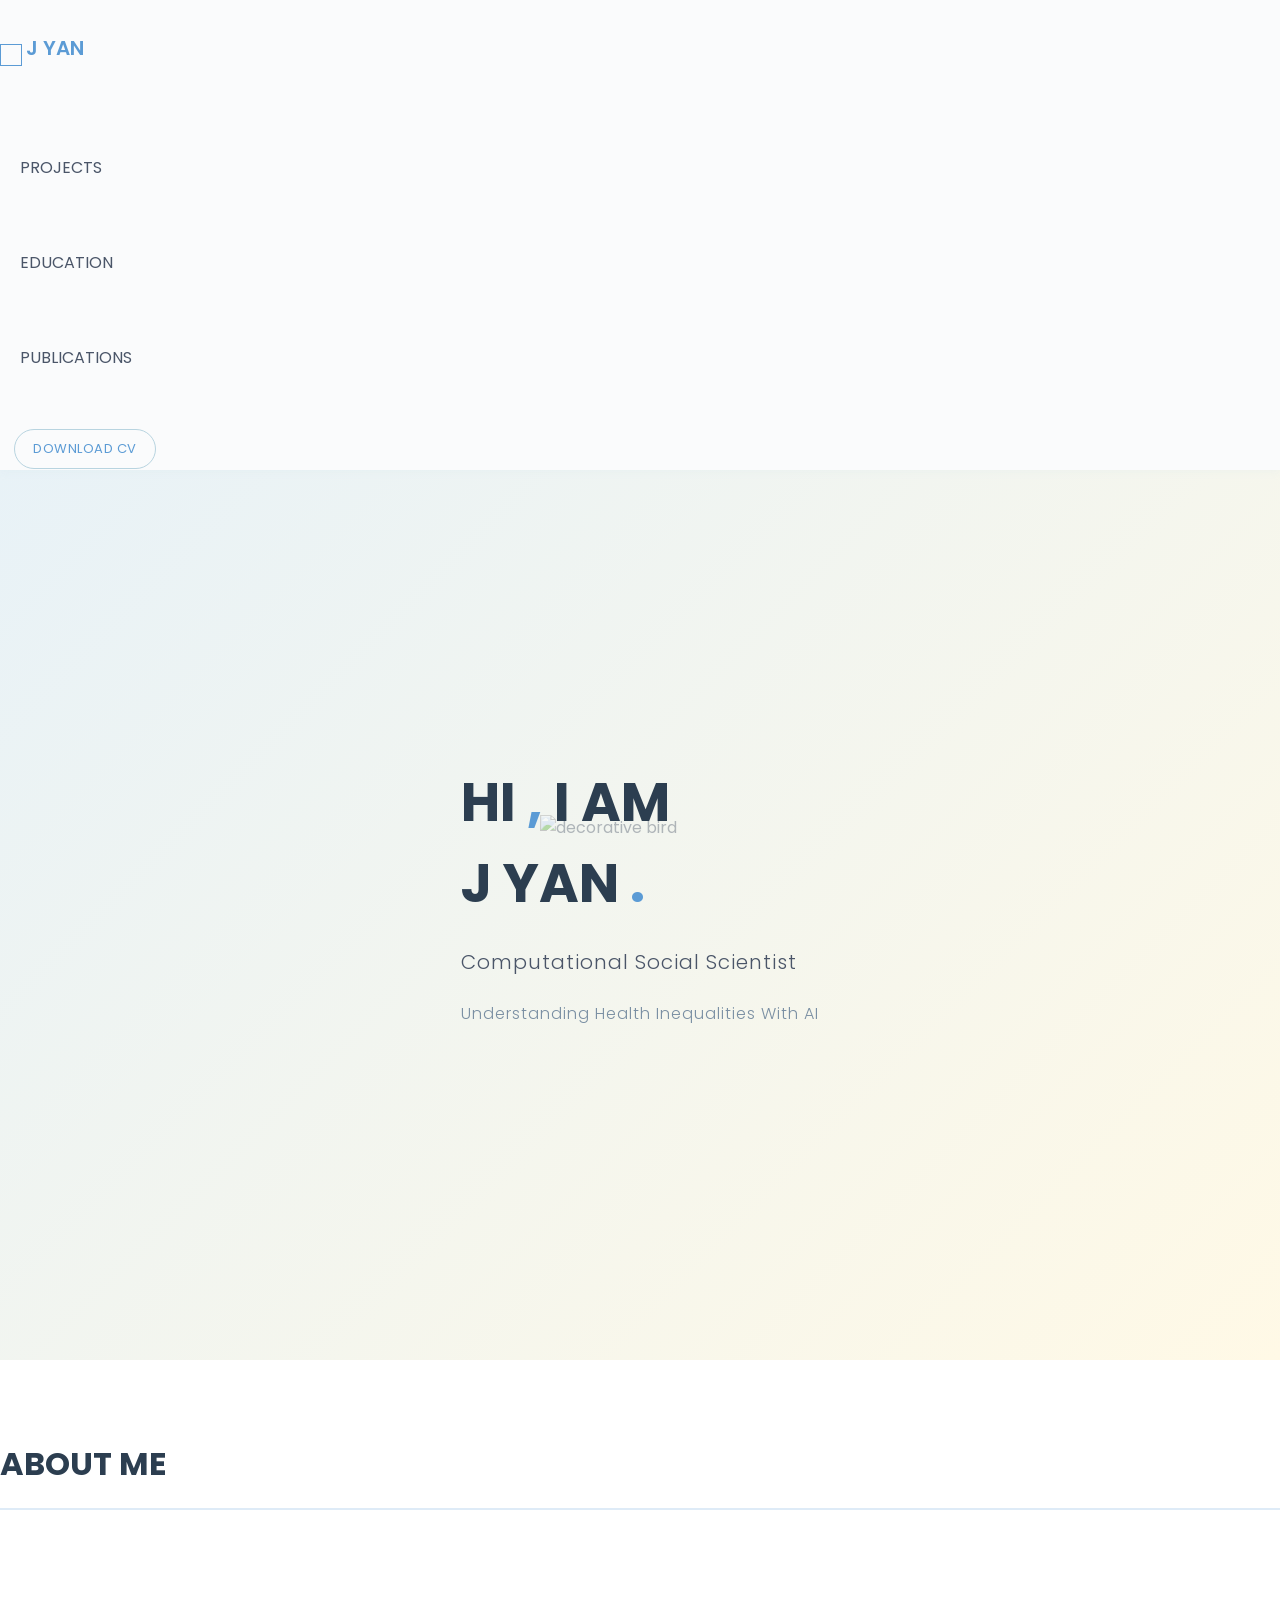
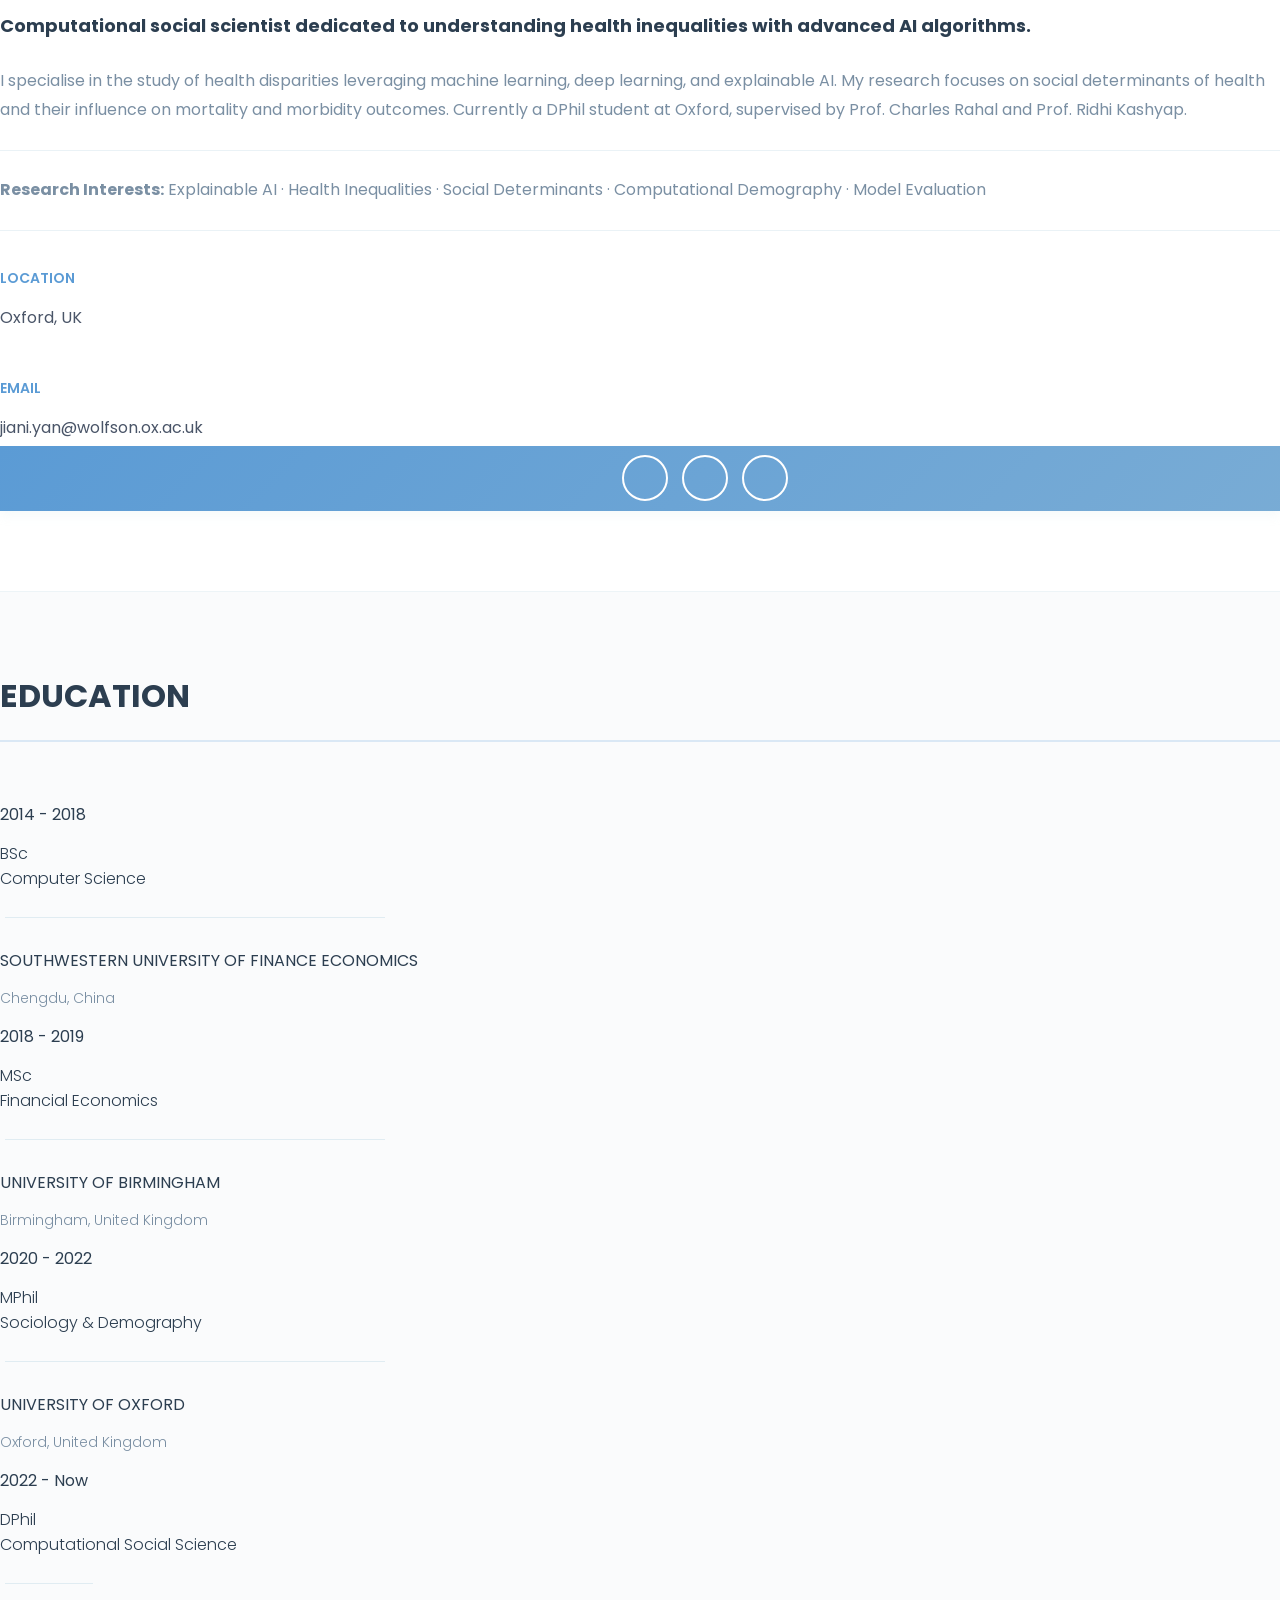
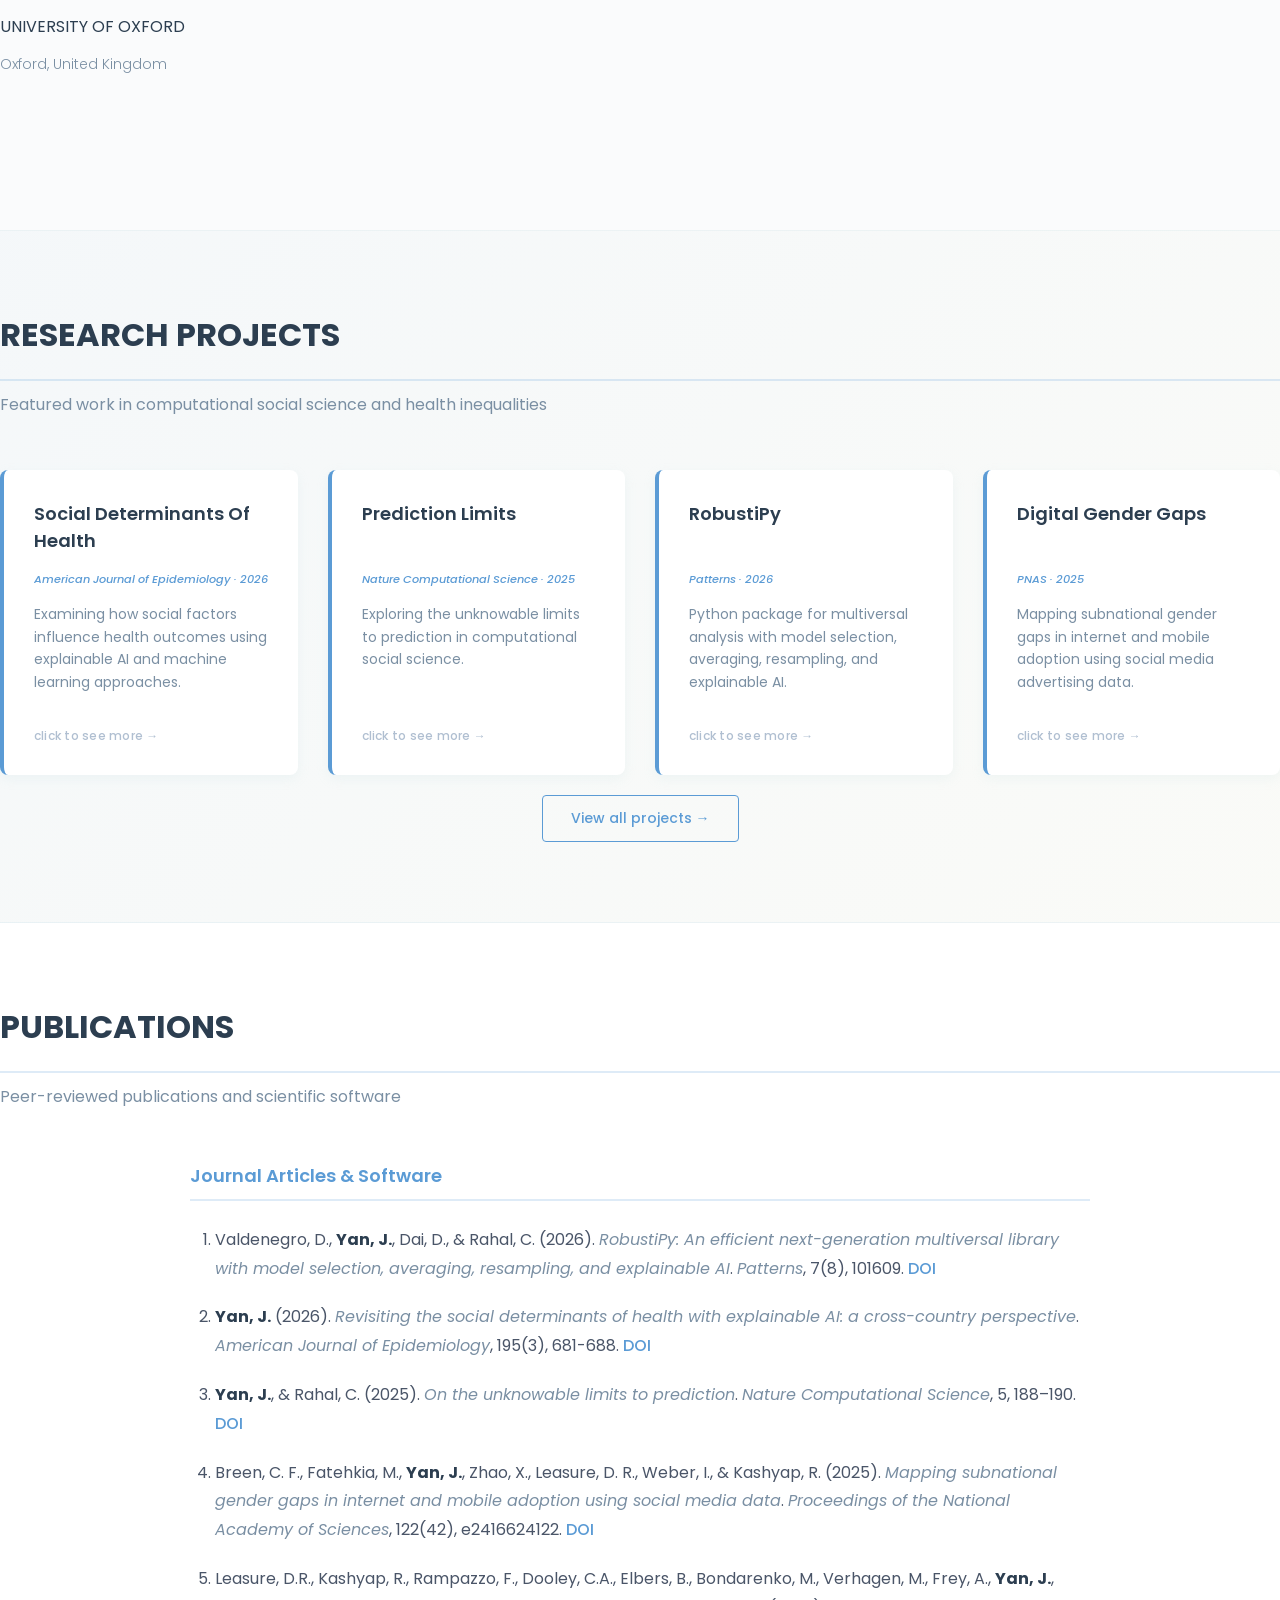
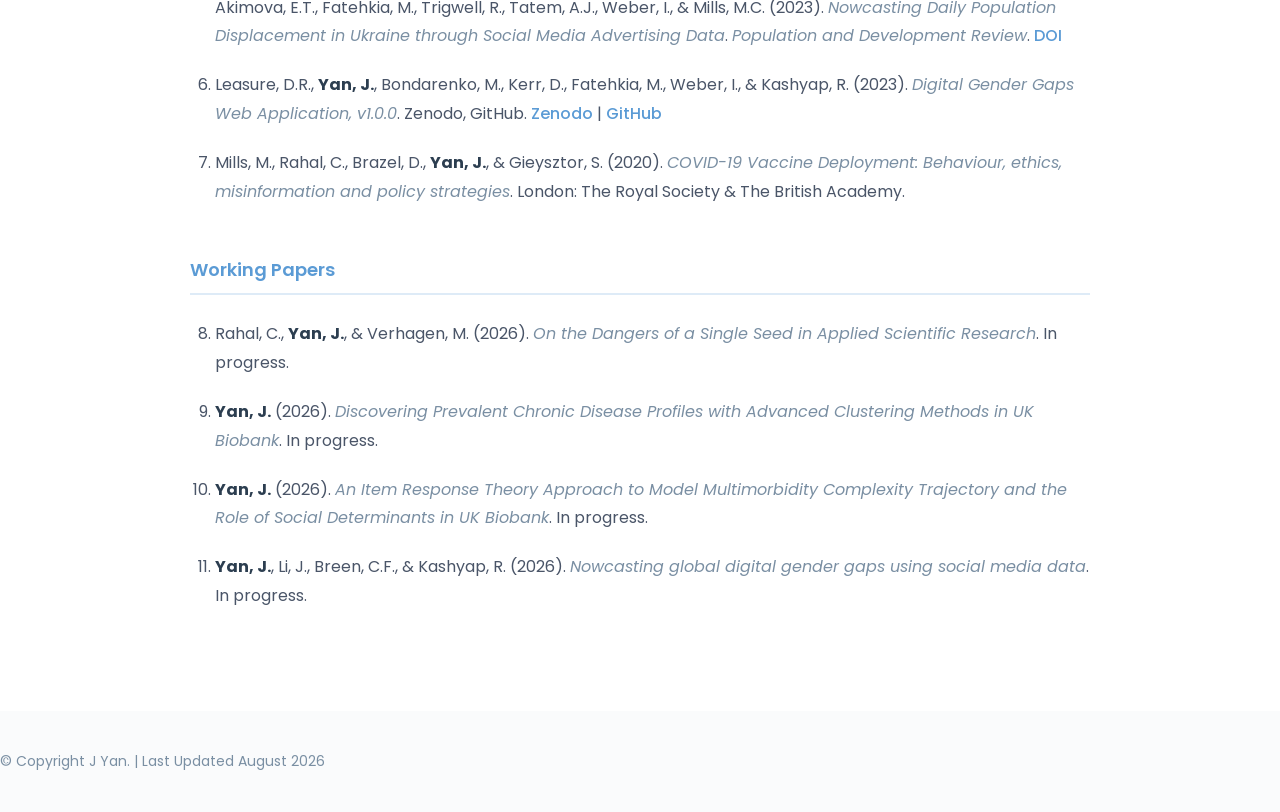
==== index.html @ c1ba7b72 "Fix Cite placement on flipped fans, correct the AJE year, retime the bird Cite stem --------- Cite w" ====
<!doctype html>
<html class="no-js" lang="en">

    <head>
        <!-- meta data -->
        <meta charset="utf-8">
        <meta http-equiv="X-UA-Compatible" content="IE=edge">
        <meta name="viewport" content="width=device-width, initial-scale=1">
        <!-- The above 3 meta tags *must* come first in the head; any other head content must come *after* these tags -->

        <!--font-family-->
		<link href="https://fonts.googleapis.com/css?family=Poppins:100,200,300,400,500,600,700,800,900&amp;subset=devanagari,latin-ext" rel="stylesheet">
        
        <!-- title of site -->
        <title>J Yan</title>

        <!-- For favicon png -->
		<link rel="shortcut icon" type="image/icon" href="assets/logo/logo.png"/>
       
        <!--font-awesome.min.css-->
        <link rel="stylesheet" href="assets/css/font-awesome.min.css">

		<!--flat icon css-->
		<link rel="stylesheet" href="assets/css/flaticon.css">

		<!--animate.css-->
        <link rel="stylesheet" href="assets/css/animate.css">

        <!--owl.carousel.css-->
        <link rel="stylesheet" href="assets/css/owl.carousel.min.css">
		<link rel="stylesheet" href="assets/css/owl.theme.default.min.css">
		
        <!--bootstrap.min.css-->
        <link rel="stylesheet" href="assets/css/bootstrap.min.css">
		
		<!-- bootsnav -->
		<link rel="stylesheet" href="assets/css/bootsnav.css" >	
        
        <!--style.css-->
        <link rel="stylesheet" href="assets/css/style.css?v=27">
        
        <!--responsive.css-->
        <link rel="stylesheet" href="assets/css/responsive.css">
        
        <!-- HTML5 shim and Respond.js for IE8 support of HTML5 elements and media queries -->
        <!-- WARNING: Respond.js doesn't work if you view the page via file:// -->
		
        <!--[if lt IE 9]>
			<script src="https://oss.maxcdn.com/html5shiv/3.7.3/html5shiv.min.js"></script>
			<script src="https://oss.maxcdn.com/respond/1.4.2/respond.min.js"></script>
        <![endif]-->

    </head>
	
	<body>
		<!--[if lte IE 9]>
            <p class="browserupgrade">You are using an <strong>outdated</strong> browser. Please <a href="https://browsehappy.com/">upgrade your browser</a> to improve your experience and security.</p>
        <![endif]-->
		
		<!-- top-area Start -->
		<header class="top-area">
			<div class="header-area">
				<!-- Start Navigation -->
			    <nav class="navbar navbar-default bootsnav navbar-fixed dark no-background">

			        <div class="container">

			            <!-- Start Header Navigation -->
			            <div class="navbar-header">
			                <button type="button" class="navbar-toggle" data-toggle="collapse" data-target="#navbar-menu">
			                    <i class="fa fa-bars"></i>
			                </button>
			                <a class="navbar-brand" href="index.html">J Yan</a>
			            </div><!--/.navbar-header-->
			            <!-- End Header Navigation -->

			            <!-- Collect the nav links, forms, and other content for toggling -->
			            <div class="collapse navbar-collapse menu-ui-design" id="navbar-menu">
			                <ul class="nav navbar-nav navbar-right" data-in="fadeInDown" data-out="fadeOutUp">
			                <li class=" smooth-menu active"></li>
			                    <li><a href="academic/index.html">projects</a></li>
			                    <li class=" smooth-menu"><a href="#education">education</a></li>
			                    <li class="smooth-menu"><a href="#publications">publications</a></li>
			                    <li class="nav-cv"><a href="assets/download/Jiani_Yan_CV.pdf" download>download cv</a></li>

			                </ul><!--/.nav -->
			            </div><!-- /.navbar-collapse -->
			        </div><!--/.container-->
			    </nav><!--/nav-->
			    <!-- End Navigation -->
			</div><!--/.header-area-->

		    <div class="clearfix"></div>

		</header><!-- /.top-area-->
		<!-- top-area End -->
	
		<!--welcome-hero start -->
		<section id="welcome-hero" class="welcome-hero">
			<div class="decorative-element element-2">
				<div class="bird-flap" aria-hidden="true"></div>
				<img src="assets/images/backgrounds/bird_settled.png"    alt="decorative bird" class="deco-bird bird-settled">
			</div>
			<div class="container">
				<div class="row">
					<div class="col-md-12 text-center">
						<div class="header-text">
							<h2>Hi <span>,</span> I am <br> J Yan  <span>.</span>   </h2>
							<p>Computational Social Scientist</p>
							<p class="subtitle">Understanding health inequalities with AI</p>
						</div><!--/.header-text-->
					</div><!--/.col-->
				</div><!-- /.row-->
			</div><!-- /.container-->

		</section><!--/.welcome-hero-->
		<!--welcome-hero end -->

		<!--about start -->
		<section id="about" class="about">
			<div class="section-heading text-center">
				<h2>about me</h2>
			</div>
			<div class="container">
				<div class="about-content">
					<div class="row">
						<div class="col-sm-6">
							<div class="single-about-txt">
								<h3>
									Computational social scientist dedicated to understanding health inequalities with advanced AI algorithms.
								</h3>
								<p>
									I specialise in the study of health disparities leveraging machine learning, deep learning, and explainable AI. My research focuses on social determinants of health and their influence on mortality and morbidity outcomes. Currently a DPhil student at Oxford, supervised by Prof. Charles Rahal and Prof. Ridhi Kashyap.
								</p>
								<p><strong>Research Interests:</strong> Explainable AI · Health Inequalities · Social Determinants · Computational Demography · Model Evaluation</p>
								<div class="row">
									<div class="col-sm-5">
										<div class="single-about-add-info">
											<h3>location</h3>
											<p>Oxford, UK</p>
										</div>
									</div>
									<div class="col-sm-4">
										<div class="single-about-add-info">
											<h3>email </h3>
											<p>jiani.yan@wolfson.ox.ac.uk</p>
										</div>
									</div>

								</div>
							</div>
						</div>
						<div class="col-sm-offset-1 col-sm-5">
							<div class="single-about-img">
								<img src="assets/images/about/profile_image.jpg" alt="profile_image">
								<div class="about-list-icon">
									<ul>
										<li>
											<a href="https://scholar.google.co.uk/citations?user=trFPRdsAAAAJ&hl=en" target="_blank" title="Google Scholar">
												<i class="fa fa-graduation-cap" aria-hidden="true"></i>
											</a>
										</li>
										<li>
											<a href="https://github.com/vallerrr" target="_blank" title="GitHub">
												<i class="fa fa-github" aria-hidden="true"></i>
											</a>
										</li>
										<li>
											<a href="https://www.linkedin.com/in/jiani-yan-728921194/" target="_blank" title="LinkedIn">
												<i class="fa fa-linkedin" aria-hidden="true"></i>
											</a>
										</li>
									</ul>
								</div><!-- /.about-list-icon -->

							</div>

						</div>
					</div>
				</div>
			</div>
		</section><!--/.about-->
		<!--about end -->
		
		<!--education start -->
		<section id="education" class="education">
			<div class="section-heading text-center">
				<h2>education</h2>
			</div>
			<div class="container">
				<div class="education-horizontal-timeline">
					<div class="row">
						<div class="col-sm-3">
							<div class="single-horizontal-timeline">
								<div class="experience-time">
									<h2>2014 - 2018</h2>
									<h3>BSc <br> Computer Science</h3>
								</div><!--/.experience-time-->
								<div class="timeline-horizontal-border">
									<i class="fa fa-circle" aria-hidden="true"></i>
									<span class="single-timeline-horizontal"></span>
								</div>
								<div class="timeline">
									<div class="timeline-content">
										<h4 class="title">
											Southwestern University of Finance Economics
										</h4>
										<h5>Chengdu, China</h5>

									</div><!--/.timeline-content-->
								</div><!--/.timeline-->
							</div>
						</div>
						<div class="col-sm-3">
							<div class="single-horizontal-timeline">
								<div class="experience-time">
									<h2>2018 - 2019</h2>
									<h3>MSc <br>  Financial Economics</h3>
								</div><!--/.experience-time-->
								<div class="timeline-horizontal-border">
									<i class="fa fa-circle" aria-hidden="true"></i>
									<span class="single-timeline-horizontal"></span>
								</div>
								<div class="timeline">
									<div class="timeline-content">
										<h4 class="title">
											University of Birmingham
										</h4>
										<h5>Birmingham, United Kingdom</h5>

									</div><!--/.timeline-content-->
								</div><!--/.timeline-->
							</div>
						</div>
						<div class="col-sm-3">
							<div class="single-horizontal-timeline">
								<div class="experience-time">
									<h2>2020 - 2022</h2>
									<h3>MPhil <br> Sociology & Demography</h3>
								</div><!--/.experience-time-->
								<div class="timeline-horizontal-border">
									<i class="fa fa-circle" aria-hidden="true"></i>
									<span class="single-timeline-horizontal"></span>
								</div>
								<div class="timeline">
									<div class="timeline-content">
										<h4 class="title">
											University of Oxford
										</h4>
										<h5>Oxford, United Kingdom</h5>
										<!--p class="description">
											Duis aute irure dolor in reprehenderit in vol patate velit esse cillum dolore eu fugiat nulla pari. Excepteur sint occana inna tecat cupidatat non proident. 
										</p -->
									</div><!--/.timeline-content-->
								</div><!--/.timeline-->
							</div>
						</div>
						<div class="col-sm-3">
							<div class="single-horizontal-timeline">
								<div class="experience-time">
									<h2>2022 - Now</h2>
									<h3>DPhil <br> Computational Social Science</h3>
								</div><!--/.experience-time-->
								<div class="timeline-horizontal-border">
									<i class="fa fa-circle" aria-hidden="true"></i>
									<span class="single-timeline-horizontal spacial-horizontal-line
									"></span>
								</div>
								<div class="timeline">
									<div class="timeline-content">
										<h4 class="title">
											university of oxford
										</h4>
										<h5>oxford, united kingdom</h5>
										<!--class="description">
											Duis aute irure dolor in reprehenderit in vol patate velit esse cillum dolore eu fugiat nulla pari. Excepteur sint occana inna tecat cupidatat non proident.
										</p-->
									</div><!--/.timeline-content-->
								</div><!--/.timeline-->
							</div>
						</div>

					</div>
				</div>
			</div>

		</section><!--/.education-->
		<!--education end -->

		<!--projects start -->
		<section id="projects" class="projects">
			<div class="section-heading text-center">
				<h2>research projects</h2>
				<p>Featured work in computational social science and health inequalities</p>
			</div>
			<div class="container">
				<div class="projects-grid">
					<div class="row">
						<div class="col-md-3 col-sm-6">
							<div class="project-card">
								<h3>Social Determinants of Health</h3>
								<p class="project-venue">American Journal of Epidemiology · 2026</p>
								<pre class="project-bibtex">@article{yan2026sdoh,
  title   = {Revisiting the social determinants of health with explainable AI: a cross-country perspective},
  author  = {Yan, Jiani},
  journal = {American Journal of Epidemiology},
  volume  = {195},
  number  = {3},
  pages   = {681--688},
  year    = {2026},
  doi     = {10.1093/aje/kwaf205}
}</pre>
								<p>Examining how social factors influence health outcomes using explainable AI and machine learning approaches.</p>
								<ul class="project-takeaways">
									<li>Among people aged 50 and over, age and gender are the consistent predictors of mortality across every context studied.</li>
									<li>Demographic and socioeconomic factors are the most important social domains for predicting death in all contexts.</li>
									<li>The importance of other social factors is age-dependent and context-dependent.</li>
								</ul>
								<div class="project-links">
									<a href="https://doi.org/10.1093/aje/kwaf205" target="_blank" class="paper-link">Read Paper</a>
								</div>
							</div>
						</div>
						<div class="col-md-3 col-sm-6">
							<div class="project-card">
								<h3>Prediction Limits</h3>
								<p class="project-venue">Nature Computational Science · 2025</p>
								<pre class="project-bibtex">@article{yan2025limits,
  title   = {On the unknowable limits to prediction},
  author  = {Yan, Jiani and Rahal, Charles},
  journal = {Nature Computational Science},
  volume  = {5},
  number  = {3},
  pages   = {188--190},
  year    = {2025},
  doi     = {10.1038/s43588-025-00776-y}
}</pre>
								<p>Exploring the unknowable limits to prediction in computational social science.</p>
								<div class="project-links">
									<a href="https://doi.org/10.1038/s43588-025-00776-y" target="_blank" class="paper-link">Read Paper</a>
								</div>
							</div>
						</div>
						<div class="col-md-3 col-sm-6">
							<div class="project-card"
								 data-figure="assets/images/projects/robustipy_card.webp"
								 data-figure-full="assets/images/projects/robustipy_full.webp"
								 data-figure-alt="RobustiPy: robust inference across the analytical multiverse — specify the multiverse, fit robust models, inspect outputs">
								<h3>RobustiPy</h3>
								<p class="project-venue">Patterns · 2026</p>
								<pre class="project-bibtex">@article{valdenegro2026robustipy,
  title   = {RobustiPy: An efficient next-generation multiversal library with model
             selection, averaging, resampling, and explainable AI},
  author  = {Valdenegro, Daniel and Yan, Jiani and Dai, Duiyi and Rahal, Charles},
  journal = {Patterns},
  volume  = {7},
  number  = {8},
  pages   = {101609},
  year    = {2026},
  doi     = {10.1016/j.patter.2026.101609}
}</pre>
								<p>Python package for multiversal analysis with model selection, averaging, resampling, and explainable AI.</p>
								<div class="project-links">
									<a href="https://github.com/RobustiPy/robustipy" target="_blank" class="code-link">GitHub</a>
									<a href="https://doi.org/10.1016/j.patter.2026.101609" target="_blank" class="paper-link">Paper</a>
								</div>
							</div>
						</div>
						<div class="col-md-3 col-sm-6">
							<div class="project-card">
								<h3>Digital Gender Gaps</h3>
								<p class="project-venue">PNAS · 2025</p>
								<pre class="project-bibtex">@article{breen2025dgg,
  title   = {Mapping subnational gender gaps in internet and mobile adoption using
             social media data},
  author  = {Breen, Casey F. and Fatehkia, Masoomali and Yan, Jiani and Zhao, Xinyi
             and Leasure, Douglas R. and Weber, Ingmar and Kashyap, Ridhi},
  journal = {Proceedings of the National Academy of Sciences},
  volume  = {122},
  number  = {42},
  pages   = {e2416624122},
  year    = {2025},
  doi     = {10.1073/pnas.2416624122}
}</pre>
								<p>Mapping subnational gender gaps in internet and mobile adoption using social media advertising data.</p>
								<div class="project-links">
									<a href="https://digitalgendergaps.org/dashboard/" target="_blank" class="website-link">Website</a>
									<a href="https://github.com/caseybreen/dgg_subnational" target="_blank" class="code-link">GitHub</a>
									<a href="https://doi.org/10.1073/pnas.2416624122" target="_blank" class="paper-link">Paper</a>
								</div>
							</div>
						</div>
					</div>
					<div class="projects-cta">
						<a href="academic/index.html">View all projects &rarr;</a>
					</div>
				</div>
			</div>
		</section>
		<!--projects end -->

		<!--publications start -->
		<section id="publications" class="publications">
    <div class="container">
        <div class="section-heading text-center">
            <h2>publications</h2>
            <p>Peer-reviewed publications and scientific software</p>
        </div>
        <div class="publication-content">
            <div class="publications-section">
                <h3 class="publication-category">Journal Articles & Software</h3>
                <ol class="publication-list">                    <li class="publication-item">
                        Valdenegro, D., <strong>Yan, J.</strong>, Dai, D., & Rahal, C. (2026).
                        <em>RobustiPy: An efficient next-generation multiversal library with model selection, averaging, resampling, and explainable AI</em>.
                        <em>Patterns</em>, 7(8), 101609.
                        <a href="https://doi.org/10.1016/j.patter.2026.101609" target="_blank" class="pub-link">DOI</a>
                    </li>
                    <li class="publication-item">
                        <strong>Yan, J.</strong> (2026).
                        <em>Revisiting the social determinants of health with explainable AI: a cross-country perspective</em>.
                        <em>American Journal of Epidemiology</em>, 195(3), 681-688.
                        <a href="https://doi.org/10.1093/aje/kwaf205" target="_blank" class="pub-link">DOI</a>
                    </li>
                    <li class="publication-item">
                        <strong>Yan, J.</strong>, & Rahal, C. (2025).
                        <em>On the unknowable limits to prediction</em>.
                        <em>Nature Computational Science</em>, 5, 188–190.
                        <a href="https://doi.org/10.1038/s43588-025-00776-y" target="_blank" class="pub-link">DOI</a>
                    </li>
                    <li class="publication-item">
                        Breen, C. F., Fatehkia, M., <strong>Yan, J.</strong>, Zhao, X., Leasure, D. R., Weber, I., & Kashyap, R. (2025).
                        <em>Mapping subnational gender gaps in internet and mobile adoption using social media data</em>.
                        <em>Proceedings of the National Academy of Sciences</em>, 122(42), e2416624122.
                        <a href="https://doi.org/10.1073/pnas.2416624122" target="_blank" class="pub-link">DOI</a>
                    </li>
                    <li class="publication-item">
                        Leasure, D.R., Kashyap, R., Rampazzo, F., Dooley, C.A., Elbers, B., Bondarenko, M., Verhagen, M., Frey, A., <strong>Yan, J.</strong>, Akimova, E.T., Fatehkia, M., Trigwell, R., Tatem, A.J., Weber, I., & Mills, M.C. (2023).
                        <em>Nowcasting Daily Population Displacement in Ukraine through Social Media Advertising Data</em>.
                        <em>Population and Development Review</em>.
                        <a href="https://doi.org/10.1111/padr.12558" target="_blank" class="pub-link">DOI</a>
                    </li>
                    <li class="publication-item">
                        Leasure, D.R., <strong>Yan, J.</strong>, Bondarenko, M., Kerr, D., Fatehkia, M., Weber, I., & Kashyap, R. (2023).
                        <em>Digital Gender Gaps Web Application, v1.0.0</em>. Zenodo, GitHub.
                        <a href="https://doi.org/10.5281/zenodo.7897491" target="_blank" class="pub-link">Zenodo</a> |
                        <a href="https://github.com/OxfordDemSci/dgg-www" target="_blank" class="pub-link">GitHub</a>
                    </li>
                    <li class="publication-item">
                        Mills, M., Rahal, C., Brazel, D., <strong>Yan, J.</strong>, & Gieysztor, S. (2020).
                        <em>COVID-19 Vaccine Deployment: Behaviour, ethics, misinformation and policy strategies</em>.
                        London: The Royal Society & The British Academy.
                    </li>
</ol>
            </div>

            <div class="publications-section">
                <h3 class="publication-category">Working Papers</h3>
                <ol class="publication-list" start="8">
                    <li class="publication-item">
                        Rahal, C., <strong>Yan, J.</strong>, & Verhagen, M. (2026).
                        <em>On the Dangers of a Single Seed in Applied Scientific Research</em>. In progress.
                    </li>
                    <li class="publication-item">
                        <strong>Yan, J.</strong> (2026).
                        <em>Discovering Prevalent Chronic Disease Profiles with Advanced Clustering Methods in UK Biobank</em>. In progress.
                    </li>
                    <li class="publication-item">
                        <strong>Yan, J.</strong> (2026).
                        <em>An Item Response Theory Approach to Model Multimorbidity Complexity Trajectory and the Role of Social Determinants in UK Biobank</em>. In progress.
                    </li>
                    <li class="publication-item">
                        <strong>Yan, J.</strong>, Li, J., Breen, C.F., & Kashyap, R. (2026).
                        <em>Nowcasting global digital gender gaps using social media data</em>. In progress.
                    </li>
                </ol>
            </div>
        </div>
    </div>
</section>
		<!--publications end -->

		<!--profiles end -->

		<!--portfolio start -->
		<!--portfolio end -->

		<!--footer-copyright start-->
		<footer id="footer-copyright" class="footer-copyright">
			<div class="container">
				<div class="hm-footer-copyright text-center">
					<p>
						&copy; copyright J Yan. | Last updated August 2026
					</p><!--/p-->
				</div><!--/.text-center-->
			</div><!--/.container-->

        </footer><!--/.footer-copyright-->
		<!--footer-copyright end-->
		
		<!-- Include all js compiled plugins (below), or include individual files as needed -->

		<script src="assets/js/jquery.js"></script>
        
        <!--modernizr.min.js-->
        <script src="https://cdnjs.cloudflare.com/ajax/libs/modernizr/2.8.3/modernizr.min.js"></script>
		
		<!--bootstrap.min.js-->
        <script src="assets/js/bootstrap.min.js"></script>
		
		<!-- bootsnav js -->
		<script src="assets/js/bootsnav.js"></script>
		
		<!-- jquery.sticky.js -->
		<script src="assets/js/jquery.sticky.js"></script>
		
		<!-- for progress bar start-->

		<!-- progressbar js -->
		<script src="assets/js/progressbar.js"></script>

		<!-- appear js -->
		<script src="assets/js/jquery.appear.js"></script>

		<!-- for progress bar end -->

		<!--owl.carousel.js-->
        <script src="assets/js/owl.carousel.min.js"></script>


		<script src="https://cdnjs.cloudflare.com/ajax/libs/jquery-easing/1.4.1/jquery.easing.min.js"></script>
		
        
        <!--Custom JS-->
        <script src="assets/js/custom.js"></script>

        <!-- Project hover menu (desktop pointers only; figures load on hover) -->
        <script src="assets/js/project-hover.js?v=3" defer></script>

        <!-- Idle birds: after 3s of cursor stillness, the logo flits in near the cursor
             and the standing bird perches on whichever horizontal divider is most visible. -->
        <img src="assets/logo/logo.png" alt="" id="idle-bird" class="idle-bird" aria-hidden="true">
        <img src="assets/images/backgrounds/bird_transparent_640.webp" alt="" id="perched-bird" class="perched-bird" aria-hidden="true">
        <script>
        (function () {
            var bird    = document.getElementById('idle-bird');
            var perched = document.getElementById('perched-bird');
            if (!bird) return;
            var IDLE_MS    = 3000;   // wait this long after the cursor stops
            var MIN_DIST   = 80;     // bird sits at least this far from cursor
            var MAX_DIST   = 180;    // ...and at most this far
            var EDGE_PAD   = 70;     // keep the bird this far from viewport edges
            var timer = null;
            var lastX = 0, lastY = 0;

            // Perches: section-heading underlines + the timeline lines in education.
            var perches = perched
                ? document.querySelectorAll('.section-heading h2, .single-timeline-horizontal')
                : [];

            function pickPerch() {
                if (!perches.length) return null;
                var viewH = window.innerHeight;
                var targetY = viewH * 0.4; // upper-middle of viewport
                var best = null, bestScore = Infinity;
                for (var i = 0; i < perches.length; i++) {
                    var r = perches[i].getBoundingClientRect();
                    if (r.bottom < 40 || r.top > viewH - 40) continue;
                    var center = (r.top + r.bottom) / 2;
                    var score  = Math.abs(center - targetY);
                    if (score < bestScore) { bestScore = score; best = perches[i]; }
                }
                return best;
            }

            var lastPerch = null, lastFrac = 0.25;
            function placePerched() {
                if (!perched) return;
                var target = pickPerch();
                if (!target) { perched.classList.remove('visible'); lastPerch = null; return; }
                // Pick a new random horizontal spot when we hop to a different divider;
                // hold the spot steady on plain re-renders (e.g. scroll on the same divider).
                if (target !== lastPerch) {
                    lastFrac = 0.1 + Math.random() * 0.7; // 10%..80% across the line
                    lastPerch = target;
                }
                var r = target.getBoundingClientRect();
                // Anchor to the divider line itself: section-heading underline sits at the
                // element's bottom; the timeline span is a thin line so top == bottom.
                var pageBottom = r.bottom + window.pageYOffset;
                var pageLeft   = r.left   + window.pageXOffset;
                var birdH = perched.offsetHeight || 200;
                // The bird image has empty canvas below the feet; feet sit at ~82.5% of height.
                var FEET_RATIO = 0.825;
                var x = pageLeft + r.width * lastFrac;
                var y = pageBottom - birdH * FEET_RATIO + 4; // feet overlap the line a touch
                perched.style.left = x + 'px';
                perched.style.top  = y + 'px';
                perched.classList.add('visible');
            }

            function show() {
                // Pick a random angle + distance so each appearance is in a fresh spot.
                var angle = Math.random() * Math.PI * 2;
                var dist  = MIN_DIST + Math.random() * (MAX_DIST - MIN_DIST);
                var x = lastX + Math.cos(angle) * dist;
                var y = lastY + Math.sin(angle) * dist;
                // Keep the bird inside the viewport.
                x = Math.max(EDGE_PAD, Math.min(window.innerWidth  - EDGE_PAD, x));
                y = Math.max(EDGE_PAD, Math.min(window.innerHeight - EDGE_PAD, y));
                bird.style.left = x + 'px';
                bird.style.top  = y + 'px';
                bird.classList.add('visible');
                lastPerch = null; // reset so each new appearance picks a fresh spot
                placePerched();
            }
            function hide() {
                bird.classList.remove('visible');
                if (perched) perched.classList.remove('visible');
            }

            function onMove(e) {
                lastX = e.clientX;
                lastY = e.clientY;
                hide();
                if (timer) clearTimeout(timer);
                timer = setTimeout(show, IDLE_MS);
            }

            document.addEventListener('mousemove', onMove);
            document.addEventListener('mouseleave', function () {
                if (timer) clearTimeout(timer);
                hide();
            });
            // If the user scrolls while idle, re-pick the perch so the bird hops with them.
            window.addEventListener('scroll', function () {
                if (perched && perched.classList.contains('visible')) placePerched();
            }, { passive: true });
        })();
        </script>

    </body>
	
</html>
---- assets/css/style.css ----
/*==================================
* Author        : "ThemeSine"
* Template Name :  Browny  HTML Template
* Version       : 1.0
==================================== */

/*==================================
font-family: 'Poppins', sans-serif;
==================================== */


/*=========== TABLE OF CONTENTS ===========
1.  General css (Reset code)
2.  Header
3.  Welcome-hero
4.  About me 
5.  Education
6.  Skill
7.  Experience
8.  Profiles
9.  Portfolio
10. Clients
11. Contact

/*-------------------------------------
		1.General css (Reset code)
--------------------------------------*/
*{
    padding: 0;
    margin: 0;
}

*{
	-webkit-box-sizing:border-box;
	-moz-box-sizing:border-box;
	-o-box-sizing:border-box;
	-ms-box-sizing:border-box;
	box-sizing:border-box;
}
body{
	font-family: 'Poppins', sans-serif;
	font-size:16px;
	color: #4A5568;
	background: #FAFBFC;
    max-width:1920px;
    margin:0 auto;
	overflow-x:hidden;
}

a,a:hover,a:active,a:focus {
	display:inline-block;
	text-decoration:none;
	color: #6a708e;
	font-size:16px;
	padding:0;
}
h1,h2,h3,h4,h5,h6 {
	margin: 0;
	color: #2C3E50;
    font-size: 16px;
	font-family: 'Poppins', sans-serif;
	text-transform: capitalize;
}
p {
	margin: 0;
	line-height:1.8;
	color: #4A5568;
	font-size:14px;
	font-family: 'Poppins', sans-serif;
}
img{border:none;max-width:100%; height:auto;}
ul{
	padding: 0;
    margin: 0 auto;
    list-style: none;
}
ul li {
	list-style: none;
	
}
select,input,textarea,button{box-shadow:none;outline:0!important;}
button {background: transparent;border: 0;}

html,body{
    height: 100%;
	position: relative;
}
[placeholder]:focus::-webkit-input-placeholder {
  -webkit-transition: opacity 0.3s 0.3s ease; 
  -moz-transition: opacity 0.3s 0.3s ease; 
  -ms-transition: opacity 0.3s 0.3s ease; 
  -o-transition: opacity 0.3s 0.3s ease; 
  transition: opacity 0.3s 0.3s ease; 
  opacity: 0;
}

.fix{position: relative;clear: both;}
/*=============Style css=========*/

/*-------------------------------------
        2. Header
--------------------------------------*/
.top-area {
    position: relative;
    z-index: 9999;
}
@media (min-width: 1024px){}
nav.navbar.bootsnav.no-background {
    background-color: #FAFBFC;
    border: none;
    box-shadow: 0 2px 8px rgba(200, 220, 235, 0.15);
}

nav.navbar.bootsnav {
    background-color: #FAFBFC;
    border-bottom: transparent;
    box-shadow: 0 2px 8px rgba(200, 220, 235, 0.15);
}

/*.navbar-brand*/
.navbar-header a.navbar-brand,.navbar-header a.navbar-brand:hover,.navbar-header a.navbar-brand:focus {
    display: inline-block;
    color: #5B9BD5;
    font-size: 20px;
    font-weight: 600;
    padding: 33px 0px 57px;
    text-transform: uppercase;
}
/*.navbar-brand*/

/*.nav li*/
nav.navbar.bootsnav ul.nav > li > a {
    font-size: 16px;
    font-weight: 400;
    text-transform:uppercase;
    color: #4A5568;
    -webkit-transition: 0.3s linear;
    -moz-transition: 0.3s linear;
    -ms-transition: 0.3s linear;
    -o-transition: 0.3s linear;
    transition: 0.3s linear;
}
nav.navbar.bootsnav ul.nav > li > a {padding: 35px 20px;}
nav.navbar.bootsnav ul.nav > li > a:hover,nav.navbar.bootsnav ul.nav > li > a:focus,nav.navbar.bootsnav ul.nav > li.active>a{color: #5B9BD5;}

nav.navbar.bootsnav ul.nav > li.dropdown > a.dropdown-toggle:after {
    content: "";
}
nav.navbar.bootsnav ul.nav > li.dropdown span {
    font-size: 8px;
    margin-left: 15px;
}
/* CV sits in the nav as a distinct action rather than another menu word. */
nav.navbar.bootsnav ul.nav > li.nav-cv > a,
.sticky-wrapper.is-sticky nav.navbar.bootsnav ul.nav > li.nav-cv > a {
    margin: 24px 0 24px 14px;
    padding: 9px 18px;
    border: 1px solid #B8D4E0;
    border-radius: 20px;
    font-size: 13px;
    letter-spacing: 0.04em;
    color: #5B9BD5;
}

nav.navbar.bootsnav ul.nav > li.nav-cv > a:hover,
nav.navbar.bootsnav ul.nav > li.nav-cv > a:focus,
.sticky-wrapper.is-sticky nav.navbar.bootsnav ul.nav > li.nav-cv > a:hover,
.sticky-wrapper.is-sticky nav.navbar.bootsnav ul.nav > li.nav-cv > a:focus {
    background: #5B9BD5;
    border-color: #5B9BD5;
    color: #fff;
}

@media screen and (max-width: 992px) {
    nav.navbar.bootsnav ul.nav > li.nav-cv > a,
    .sticky-wrapper.is-sticky nav.navbar.bootsnav ul.nav > li.nav-cv > a {
        display: inline-block;
        margin: 10px 0;
    }
}

.sticky-wrapper.is-sticky nav.navbar.bootsnav ul.nav > li > a {color:#4A5568;}
.sticky-wrapper.is-sticky nav.navbar.bootsnav ul.nav > li > a:hover,.sticky-wrapper.is-sticky nav.navbar.bootsnav ul.nav > li > a:focus,.sticky-wrapper.is-sticky nav.navbar.bootsnav ul.nav > li.active>a{color: #5B9BD5;}
/*.nav li*/



/*.menu-ui-design*/
.menu-ui-design{overflow-y:scroll;height: 350px;}
.menu-ui-design::-webkit-scrollbar {
    width:5px;
}
.menu-ui-design::-webkit-scrollbar-track {
    -webkit-box-shadow: inset 0 0 8px #000;
}
.menu-ui-design::-webkit-scrollbar-thumb {
  background-color: #5B9BD5;
}
/*.menu-ui-design*/



/*.navbar-toggle */
nav.navbar.bootsnav .navbar-toggle {
    position: relative;
    background-color: transparent;
    border: 1px solid #5B9BD5;
    padding: 10px;
    top: 0;
}
nav.navbar.bootsnav .navbar-toggle i{color: #5B9BD5;}
/*.navbar-toggle */



/* "Under construction" icon — pops out from under the Art Gallery nav link on hover,
   to signal that the gallery is still being built. */
nav.navbar.bootsnav ul.nav > li > a[href="art.html"] {
    position: relative;
}
nav.navbar.bootsnav ul.nav > li > a[href="art.html"]::after {
    content: "";
    position: absolute;
    top: 100%;
    left: 50%;
    width: 30px;
    height: 30px;
    transform: translate(-50%, -8px) scale(0.4);
    background: url('../images/backgrounds/under_construction.webp') no-repeat center/contain;
    opacity: 0;
    pointer-events: none;
    transition: opacity 0.3s ease, transform 0.4s cubic-bezier(.5, 1.6, .5, 1);
}
nav.navbar.bootsnav ul.nav > li > a[href="art.html"]:hover::after {
    opacity: 1;
    transform: translate(-50%, 0) scale(1);
}

/*-------------------------------------
        3.  Welcome-hero
--------------------------------------*/
.welcome-hero{
    display: flex;
    align-items: center;
    justify-content: center;
    position:relative;
    background: linear-gradient(135deg, #E8F2F7 0%, #FFF9E6 100%);
    min-height:890px;
    overflow: hidden;
}
.welcome-hero:before{
    display: none;
}

/*.header-text-area*/
.header-text h2 {
    color: #fff;
    font-size: 54px;
    font-weight: 700;
    text-transform: uppercase;
    line-height: 1.5;
}
.header-text h2 span {color: #2E8BC0;}
.header-text p {
    color: #fff;
    font-size: 20px;
    font-weight: 300;
    text-transform: uppercase;
    margin: 30px 0 60px;
    letter-spacing: 1px;
}
.header-text a {
    width: 200px;
    height: 60px;
    line-height: 60px;
    border-radius: 3px;
    text-transform: capitalize;
    color: #fff;
    background: #5B9BD5;
    border:1px solid #5B9BD5;
    box-shadow: 0 5px 20px rgba(0,0,0,.2);
    -webkit-transition: 0.3s linear;
    -moz-transition: 0.3s linear;
    -ms-transition: 0.3s linear;
    -o-transition: 0.3s linear;
    transition: 0.3s linear;
}
.header-text a:hover{ box-shadow: 0 5px 20px rgba(0,0,0,.4);background:#4A8BC0;border: 1px solid #4A8BC0;}
/*.header-text-area*/

/*-------------------------------------
        4.  About
--------------------------------------*/
.about {padding: 80px 0;background: #fff;}
.about-content {padding-top: 100px;}
/*.single-about-txt*/
.single-about-txt h3 {
    font-size:18px;
    color: #2C3E50;
    text-transform: initial;
    line-height: 1.8;
}
.single-about-txt p {
    font-size: 16px;
    color: #7A8FA3;
    padding: 25px 0;
    border-bottom: 1px solid rgba(184, 212, 224, 0.3);
}
.single-about-add-info {
    margin: 35px 0;
}
.single-about-add-info h3 {
    color: #5B9BD5;
    font-size: 14px;
    text-transform: uppercase;
    font-weight: 600;
}
.single-about-add-info p {font-weight:  400; border:  0; padding: 8px 0; margin-top: 5px; color: #4A5568;}
/*.single-about-txt*/

/*.single-about-img */
.single-about-img{position: relative;box-shadow: 0 4px 12px rgba(184, 212, 224, 0.15);}
.single-about-img:before {
    content: "";
    position: absolute;
    top: 0;
    left: 0;
    width: 109%;
    height: 100%;
    background: #FFE7A8;
    z-index: 0;
}
.single-about-img img {
    position: relative;
    z-index: 1;
    width: 100%;
    max-width: 500px;
    height: auto;
    display: block;
}
.about-list-icon{
    display: flex;
    justify-content: center;
    align-items: center;
    position: absolute;
    bottom: 0;
    left: 0;
    width: 109%;
    height: 65px;
    z-index: 2;
    background: linear-gradient(135deg, #5B9BD5 0%, #7BADD5 100%);
}
/*.ab-list-icon */
.about-list-icon ul {
    display: flex;
}
/* Centre the glyph with flex rather than the old stack of compensating
   nudges (padding-right on the circle, margin-left on the icon, then a
   per-icon inline margin on top) — those left every glyph off-centre. */
.about-list-icon ul li a {
    cursor: pointer;
    color: #fff;
    display: flex;
    align-items: center;
    justify-content: center;
    padding: 0;
    border: 2px solid #fff;
    margin-left: 14px;
    border-radius: 50%;
    width: 46px;
    height: 46px;
    line-height: 1;
    transition: all 0.3s ease;
    font-size: 18px;
}

.about-list-icon ul li a:hover {
    background: rgba(255, 255, 255, 0.2);
    transform: scale(1.1);
}

.about-list-icon ul li a i {
    margin: 0;
    /* Font Awesome's glyphs are not all drawn on the same optical width, so
       the box is centred and each glyph nudged only if it needs it. */
    line-height: 1;
}

.about-list-icon ul li a .fa-github { font-size: 21px; }
/*.ab-list-icon */

/*.single-about-img */

/*-------------------------------------
        5.  Education
--------------------------------------*/

.education {
    background:  #FAFBFC;
    padding: 80px 0;
    border-top: 1px solid rgba(184, 212, 224, 0.2);
}
.education-horizontal-timeline {
    padding: 60px 0;
}

/*.education-horizontal-timeline*/
.education-horizontal-timeline .col-sm-4 {padding:0 2px;}

.single-horizontal-timeline .experience-time h3{text-transform: capitalize;color: #2C3E50;}
.single-horizontal-timeline .experience-time h3 span{text-transform:lowercase;}
.single-horizontal-timeline .timeline-content h5 {margin: 15px 0;color: #7A8FA3;}
.single-horizontal-timeline p {color: #7A8FA3;max-width: 335px;}

/*.timeline-horizontal-border*/
.timeline-horizontal-border {
    display:  flex;
    align-items: center;
    padding: 26px 0 30px;
}
.timeline-horizontal-border i {
    font-size:  10px;
    color: #5B9BD5;
    margin-right:  5px;
}
span.single-timeline-horizontal {
    display:  inline-block;
    background: rgba(184, 212, 224, 0.4);
    height:  1px;
    width: 380px;
}
span.single-timeline-horizontal.spacial-horizontal-line {width: 88px;}

/* Standing bird: perches on whichever horizontal divider is most visible. JS sets left/top
   in page coords; opacity is toggled by the same 3s-idle trigger as the idle cursor bird. */
.perched-bird {
    position: absolute;
    /* image is 640x360 with both birds sitting in its lower band; feet at ~82.5% of height */
    height: 200px;
    width: auto;
    pointer-events: none;
    opacity: 0;
    transition: opacity 0.4s ease, left 0.5s ease, top 0.5s ease;
    z-index: 5;
}
.perched-bird.visible { opacity: 1; }
@media (prefers-reduced-motion: reduce) {
    .perched-bird { transition: opacity 0.2s ease; }
}
/*.timeline-horizontal-border*/

/*.education-horizontal-timeline*/

/*-------------------------------------
        6.  Skills
--------------------------------------*/
.skills {
    
}
.skill-content{padding: 50px 0 80px;}
.single-skill-content{padding-top: 100px;}
.section-heading h2 {
    font-size: 32px;
    font-weight: 700;
    text-transform: uppercase;
    padding-bottom: 20px;
    border-bottom: 2px solid rgba(91, 155, 213, 0.2);
    color: #2C3E50;
}
.single-progress-txt {
    display: flex;
}
.single-progress-txt h3 {
    width: 10%;
    color: #5B9BD5;
    position: relative;
    top: 6px;
    left: 20px;
}
.barWrapper {
    font-weight: 400;
    font-size: 16px;
    text-transform: uppercase;
}
.progress {
    border-radius:3px;
    overflow: visible;
    background: #e6ecf3;
    height:8px;
    margin-top: 15px;
    width: 85%;
    margin-bottom: 37px;
}
.progress-bar {
   background: #5B9BD5;
    border-radius: 3px;
   -webkit-transition: width 1.5s ease-in-out;
   -ms-transition: width 1.5s ease-in-out;
   -moz-transition: width 1.5s ease-in-out;
   -o-transition: width 1.5s ease-in-out;
   transition: width 1.5s ease-in-out;
}
.tooltip{
   position:relative;
   float:right;
}
.tooltip > .tooltip-inner {
   background-color: transparent;
   padding: 1px 5px;
   color: #5B9BD5;
   font-weight: 500;
   font-size: 12px;
   border-radius: 0;
}
.popOver + .tooltip > .tooltip-arrow {
   border-left: 6px solid transparent;
   border-right: 6px solid transparent;
   border-top: 6px solid #fff;
   bottom: -1px;
   transform: translateX(-50%);
   margin-left: 0;
}

/*-------------------------------------
        7. Experience
-------------------------------------*/
.experience {
    padding: 50px 0 100px;
    border-top: 1px solid #e5ebf2;
}
.experience-content {padding-top: 100px;}
.single-timeline-box {margin-bottom: 75px;}

/*experience-time*/
.experience-time {
    position: relative;
}
.experience-time h2 {
    font-weight: 400;
}
.experience-time h3 {
    font-size: 16px;
    font-weight: 300;
    color: #636a82;
    margin-top: 14px;
    text-transform: uppercase;
}
/*experience-time*/

/*main-timeline*/
.main-timeline{
    position: relative;
}
.main-timeline:before{
    content: "";
    width: 2px;
    height: 84%;
    background: #b2c1ce;
    position: absolute;
    top: 1.5%;
    left: 45.8%;
    z-index: -1;
}
.main-timeline .timeline{
    position: relative;
}

.timeline-content span>i, .experience-time span>i {
    color: #5B9BD5;
    position: absolute;
    font-size: 10px;
    left: -14.5%;
    z-index: 1;
}
.timeline-content h4.title {
    font-size: 16px;
    font-weight: 400;
    text-transform: uppercase;
}
.timeline-content h5 {
    color: #636a82;
    font-size: 14px;
    font-weight: 300;
    margin: 18px 0 20px;
}
.main-timeline .description {
    font-size: 14px;
    color: #999fb3;
}
.main-timeline .timeline-content.right{
    float: right;
    text-align: left;
}
.timeline-single-before:before {
    content: '';
    top: 57px;
    left: -3px;
    position: absolute;
    width: 100%;
    height:400px;
    border-left:15px solid #fff;
}

.experience-time-responsive{display: none;}
/*-------------------------------------
        8. Profiles
--------------------------------------*/
.profiles {
    padding:  80px 0;
    background: #fff;
    border: none;
}

.profiles-content {padding-top: 100px;}
.profiles-content .col-sm-3{padding:0;}
.profile-txt {
    display: flex;
    align-items: center;
    flex-direction: column;
}
.single-profile {
    position: relative;
    height: 150px;
    display: flex;
    justify-content: center;
    align-items: center;
    border-right: 1px solid rgba(184, 212, 224, 0.2);
    overflow:hidden;
    -webkit-transition:background 0.5s linear;
    -moz-transition:background 0.5s linear;
    -ms-transition:background 0.5s linear;
    -o-transition:background 0.5s linear;
    transition:background 0.5s linear;
}
.profile-icon-name {
    text-transform: capitalize;
    color: #4A5568;
    font-size: 16px;
}
.single-profile.profile-no-border{border-right:transparent;}
.profile-border {
    border-bottom: 1px solid rgba(184, 212, 224, 0.2);
}
.single-profile-overlay{
    display:flex;
    align-items:center;
    text-transform: capitalize;
    justify-content:center;
    position: absolute;
    top: 0;
    left: 0;
    content: " ";
    width:100%;
    height: 100%;
    background: #5B9BD5;
    background: -moz-linear-gradient(left, #5B9BD5 0%, #5B9BD5 100%);
    background: -webkit-linear-gradient(left, #5B9BD5 0%, #5B9BD5 100%);
    background: linear-gradient(to right, #5B9BD5 0%, #5B9BD5 100%);
    filter: progid:DXImageTransform.Microsoft.gradient( startColorstr='#5B9BD5', endColorstr='#5B9BD5',GradientType=1 );
    -webkit-transform:scale(0);
    -moz-transform:scale(0);
    -ms-transform:scale(0);
    -o-transform:scale(0);
    transform:scale(0);
    -webkit-transition: .5s;
    -moz-transition: .5s;
    -ms-transition: .5s;
    -o-transition: .5s;
    transition: .5s;
}
.single-profile:hover .single-profile-overlay{
    -webkit-transform:scale(1);
    -moz-transform:scale(1);
    -ms-transform:scale(1);
    -o-transform:scale(1);
    transform:scale(1);
    top:0;
}
.single-profile:hover .profile-icon-name,.single-profile:hover .profile-txt a>i{color: #fff;}
.single-profile:hover .profile-border {border:transparent;}
/*-------------------------------------
        9. Portfolio
--------------------------------------*/
.portfolio {
    padding:  50px 0 100px;
    border:  1px solid #e5ebf2;
}

.portfolio-content {padding-top: 100px;}

/* ---- .item ---- */
.isotope:after {
    content: '';
    display: block;
    clear: both;
}
.isotope .item {
    position:relative;
    overflow:hidden;
    margin-bottom: 30px;
}
/*.item img*/
.isotope .item img{
    width:100%;
    height:100%;
    -webkit-transition: .5s;
    -moz-transition: .5s;
    -ms-transition: .5s;
    -o-transition: .5s;
    transition: .5s;
}
.isotope .item:hover  img{
    -webkit-transform:scale(1.5);
    -moz-transform:scale(1.5);
    -ms-transform:scale(1.5);
    -o-transform:scale(1.5);
    transform:scale(1.5);
}/*.item img*/

/*.isotope-overlay*/
.isotope-overlay{
    position:absolute;
    height:100%;
    width:100%;
    background:rgba(177, 212, 224, 0);
    display:flex;
    align-items:center;
    text-transform: uppercase;
    justify-content:center;
    flex-direction:row;
    -webkit-transform:scale(0);
    -moz-transform:scale(0);
    -ms-transform:scale(0);
    -o-transform:scale(0);
    transform:scale(0);
    -webkit-transition: .5s;
    -moz-transition: .5s;
    -ms-transition: .5s;
    -o-transition: .5s;
    transition: .5s;
}
.isotope-overlay a {
    display: inline-block;
    color: #fff;
    font-size: 14px;
    text-align: center;
}
.isotope .item:hover .isotope-overlay{
    -webkit-transform:scale(1);
    -moz-transform:scale(1);
    -ms-transform:scale(1);
    -o-transform:scale(1);
    transform:scale(1);
    top:0;
}/*.isotope-overlay*/

/*-------------------------------------
        10. Clients
--------------------------------------*/
.clients {padding-top: 50px;}
.clients-area {
    display: flex;
    align-items: center;
    height: 250px;
}
.clients-area .item {padding: 0 25px;}

.clients .clients-area .owl-carousel .owl-item img {
    display: block;
    width: 100%;
    height: auto;
    border-radius:0;
}

/*-------------------------------------
        11. Contact
--------------------------------------*/
.contact {
    background: #f9fbfd;
    padding: 50px 0 100px;
}
.single-contact-box {padding-top: 100px;}
.contact-form  .form-group {
    margin-bottom: 20px;
    
}
.contact-form .form-control {
    padding: 25px;
    font-size: 14px;
    border: 1px solid #fff;
    border-radius: 0px;
    box-shadow: none;
    outline: 0!important;
    background: #fff;
    color: #636a82;
    resize: none;
}

/*--contct button--*/
.contact-form .single-contact-btn {
    display:flex;
    align-items:center;
    justify-content:center;
    height:50px;
    text-transform:capitalize;
    margin-top: 3px;
    background: #5B9BD5;
    border: 1px solid #5B9BD5;
    cursor:pointer;
    box-shadow: 0 5px 20px rgba(0,0,0,.2);
     -webkit-transition: .5s;
    -moz-transition:.5s;
    -ms-transition:.5s;
    -o-transition:.5s;
    transition: .5s;
}
.contact-form .single-contact-btn .contact-btn ,
.contact-form .single-contact-btn .contact-btn:focus {
    margin-top:0px;
    outline: 0 !important;
    border:0;
    color: #fff;
    border-radius: 0px;
    font-size:14px;
    -webkit-transition: .5s;
    -moz-transition:.5s;
    -ms-transition:.5s;
    -o-transition:.5s;
    transition: .5s;

}
.single-contact-btn:hover{
    background: #4A8BC0;
    border: 1px solid #4A8BC0;
    box-shadow: 0 5px 20px rgba(0,0,0,.2);
}

/*--contct button--*/

/* contact-adress */
.contact-add-head h3 {
    font-size:  24px;
    color:  #3c4258;
}
.contact-add-head p {
    font-size:  16px;
    text-transform: capitalize;
    color:  #636a82;
    font-weight:  300;
    margin-top:  6px;
}
/* contact-adress */

/*.contact-add-info */
.contact-add-info { margin: 42px 0 52px;}
.single-contact-add-info h3 {
    color:  #636a82;
    font-weight:  500;
}
.single-contact-add-info p {
    color:  #999fb3;
    font-size:  16px;
    margin-top:  18px;
}
.single-contact-add-info {
    margin-bottom:  26px;
}
/*.contact-add-info */

/*hm-foot-icon*/
.hm-foot-icon {

}
.hm-foot-icon ul li{float:left;}
.hm-foot-icon ul li>a {
    color: #4A5568;
    margin-right:18px;
    -webkit-transition: .3s;
    -moz-transition:.3s;
    -ms-transition:.3s;
    -o-transition:.3s;
    transition: .3s;
}
.hm-foot-icon ul li>a:hover{
    color: #5B9BD5;
}/*hm-foot-icon*/

.hm-footer-copyright p{
    color: #7A8FA3;
    text-transform: capitalize;
    padding: 38px 0;
}
.hm-footer-copyright p a {color: #5B9BD5;}

.footer-cv-btn {
    display: inline-block;
    padding: 15px 40px;
    background: #5B9BD5;
    color: #fff;
    border-radius: 6px;
    font-weight: 500;
    margin-bottom: 20px;
    text-decoration: none;
    transition: none !important;
    transform: none !important;
    animation: none !important;
}

.footer-cv-btn:hover,
.footer-cv-btn:active,
.footer-cv-btn:focus {
    background: #4A8BC0;
    padding: 15px 40px;
    transform: none !important;
    box-shadow: none !important;
}
/*==================================
    Scroll Top
==================================*/
#scroll-Top  .return-to-top {
    position: fixed;
    right: 30px;
    bottom: 30px;
    display: none;
    width: 40px;
    line-height: 40px;
    height: 40px;
    text-align: center;
    font-size: 20px;
    cursor: pointer;
    color: #fff;
    background: #5B9BD5;
	border: 1px solid #5B9BD5;
	border-radius: 50%;
	-webkit-transition: .5s;
	-moz-transition: .5s;
	-ms-transition: .5s;
	-o-transition: .5s;
    transition: .5s;
	z-index: 2;
}
#scroll-Top  .return-to-top:hover {
    background: #FAFBFC;
    color: #5B9BD5;
	border: 1px solid #5B9BD5;
}

#scroll-Top  .return-to-top i{
    position:relative;
    bottom:0;
}

#scroll-Top  .return-to-top i{
    position: relative;
    animation-name: example;
    animation-direction: alternate;
    animation-iteration-count: infinite;
    animation-duration:1s;
}
@keyframes example {
    0%   {bottom:0px;}
    100%  {bottom:7px;}
}

/*========================
        PROJECTS SECTION
========================*/
.projects {
    padding: 80px 0;
    background: linear-gradient(135deg, rgba(184, 212, 224, 0.08) 0%, rgba(255, 249, 196, 0.08) 100%);
    border-top: 1px solid rgba(184, 212, 224, 0.2);
    border-bottom: 1px solid rgba(184, 212, 224, 0.2);
}

.projects .section-heading h2 {
    font-size: 32px;
    font-weight: 700;
    color: #2C3E50;
    margin-bottom: 10px;
}

.projects .section-heading p {
    font-size: 16px;
    color: #7A8FA3;
    margin-bottom: 50px;
}

.projects-grid {
    margin-top: 40px;
}

/* Bootstrap 3 floats its columns, so cards ended up as tall as their own
   text. Grid rather than flex, because grid-auto-rows equalises height
   across *every* row — flex only matches items on the same line, which
   left a wrapped fourth card sizing itself. Column count comes from the
   track size, so both pages stay in step at every width. */
.projects-grid .row {
    display: grid;
    grid-template-columns: repeat(auto-fill, minmax(240px, 1fr));
    grid-auto-rows: 1fr;
    gap: 30px;
    margin-left: 0;
    margin-right: 0;
}

/* The clearfix pseudo-elements would otherwise become stray grid items. */
.projects-grid .row::before,
.projects-grid .row::after {
    display: none;
}

/* Bootstrap's widths, floats and gutters are all handled by the grid now. */
.projects-grid .row > [class*="col-"] {
    width: auto;
    padding-left: 0;
    padding-right: 0;
    float: none;
}

.project-card {
    width: 100%;
    margin-bottom: 0;
    background: #fff;
    border-radius: 8px;
    padding: 30px;
    box-shadow: 0 4px 12px rgba(184, 212, 224, 0.15);
    border-left: 4px solid #5B9BD5;
    transition: all 0.3s ease;
    height: 100%;
    display: flex;
    flex-direction: column;
}

.project-card:hover {
    transform: translateY(-8px);
    box-shadow: 0 8px 24px rgba(184, 212, 224, 0.25);
    border-left-color: #FFC857;
}

.project-card h3 {
    font-size: 18px;
    font-weight: 600;
    color: #2C3E50;
    margin-bottom: 12px;
}

.project-card p {
    font-size: 14px;
    color: #7A8FA3;
    line-height: 1.6;
    margin-bottom: 20px;
    flex-grow: 1;
}

.project-links {
    display: flex;
    gap: 12px;
    flex-wrap: wrap;
}

.project-links a {
    padding: 8px 16px;
    border-radius: 4px;
    font-size: 13px;
    font-weight: 500;
    transition: all 0.3s ease;
    text-decoration: none;
}

.paper-link {
    background: #5B9BD5;
    color: #fff;
}

.paper-link:hover {
    background: #4A8BC0;
}

.code-link {
    background: #E8EEF5;
    color: #5B9BD5;
}

.code-link:hover {
    background: #D4DDE8;
}

.inactive-link {
    background: #F0F3F7;
    color: #B0BFD1;
    cursor: not-allowed;
}

.website-link {
    background: #2E8BC0;
    color: #fff;
}

.website-link:hover {
    background: #24729E;
}

.projects-grid .publication-category {
    margin-top: 20px;
}

.projects-grid .publication-category:first-child {
    margin-top: 0;
}

.projects-cta {
    text-align: center;
    margin-top: 20px;
}

.projects-cta a {
    display: inline-block;
    padding: 12px 28px;
    border: 1px solid #5B9BD5;
    border-radius: 4px;
    color: #5B9BD5;
    font-size: 14px;
    font-weight: 500;
    text-decoration: none;
    transition: background 0.3s ease, color 0.3s ease;
}

.projects-cta a:hover {
    background: #5B9BD5;
    color: #fff;
}

/*========================
        PROJECT HOVER MENU
========================*/

/* Once project-hover.js takes over, the inline links become the accessible
   source of truth: visually hidden but still focusable and readable by
   screen readers. The arc buttons are decorative mirrors of them. */
/* .no-menu cards keep their label inline — there is no arc to move it to. */
.projects-grid.hover-menu-on .project-card:not(.no-menu) .project-links,
.projects-grid.hover-menu-on .project-takeaways,
.projects-grid.hover-menu-on .project-bibtex {
    position: absolute;
    width: 1px;
    height: 1px;
    margin: -1px;
    padding: 0;
    overflow: hidden;
    clip: rect(0 0 0 0);
    clip-path: inset(50%);
    white-space: nowrap;
    border: 0;
}

/* Takeaways read as a plain list until the panel takes them over. */
.project-takeaways {
    margin: 0 0 20px;
    padding-left: 18px;
    font-size: 13px;
    line-height: 1.6;
    color: #7A8FA3;
}

/* Venue sits under the title as a quiet italic label, not body copy.
   Scoped to .project-card so it beats `.project-card p`, which would otherwise
   impose the body colour and size — and, being a flex child, would also hand
   the label flex-grow: 1 and stretch it.
   nowrap keeps it to a single line; project-hover.js shrinks the type where a
   long journal name would otherwise overflow the card. */
.project-card .project-venue {
    flex-grow: 0;
    margin: 6px 0 16px;
    font-size: 12.5px;
    font-style: italic;
    font-weight: 500;
    line-height: 1.4;
    letter-spacing: 0;
    text-transform: none;
    color: #5B9BD5;
    white-space: nowrap;
    overflow: hidden;
}

/* The BibTeX record is data for the arc's Cite stem; without JS it reads as
   a plain preformatted block at the bottom of the card. */
.project-bibtex {
    margin: 0 0 20px;
    padding: 12px 14px;
    background: #F4F7FA;
    border: 1px solid #E1E9F1;
    border-radius: 6px;
    font-size: 11px;
    line-height: 1.5;
    color: #5A7086;
    white-space: pre;
    overflow-x: auto;
}

/* The card is the button that opens the arc, so it says so. */
.projects-grid.hover-menu-on .project-card {
    cursor: pointer;
}

.projects-grid.hover-menu-on .project-card::after {
    content: "click to see more \2192";
    display: block;
    margin-top: 14px;
    font-size: 12px;
    font-weight: 500;
    letter-spacing: 0.02em;
    color: #B0BFD1;
    transition: color 0.3s ease, transform 0.3s ease;
}

.projects-grid.hover-menu-on .project-card:hover::after {
    color: #5B9BD5;
    transform: translateX(3px);
}

.projects-grid.hover-menu-on .project-card:hover {
    transform: translateY(-4px);
}

.projects-grid.hover-menu-on .project-card.is-active::after {
    content: "click anywhere to close";
    color: #C9A227;
}

/* Nothing to open yet, so no invitation to click. */
.projects-grid.hover-menu-on .project-card.no-menu {
    cursor: auto;
}

.projects-grid.hover-menu-on .project-card.no-menu::after {
    display: none;
}

.projects-grid.hover-menu-on .project-card.no-menu:hover {
    transform: none;
    box-shadow: 0 4px 12px rgba(184, 212, 224, 0.15);
    border-left-color: #5B9BD5;
}

.projects-grid.hover-menu-on .project-card.is-active {
    position: relative;
    z-index: 10001;
    transform: translateY(-10px);
    box-shadow: 0 18px 40px rgba(28, 42, 56, 0.35);
    border-left-color: #FFC857;
}

#project-hover {
    position: fixed;
    top: 0;
    left: 0;
    width: 100%;
    height: 100%;
    z-index: 10000;
    pointer-events: none;
    visibility: hidden;
}

#project-hover.is-open {
    visibility: visible;
}

.ph-backdrop {
    position: absolute;
    top: 0;
    left: 0;
    width: 100%;
    height: 100%;
    background: rgba(28, 42, 56, 0.72);
    opacity: 0;
    transition: opacity 0.25s ease;
}

@supports ((backdrop-filter: blur(4px)) or (-webkit-backdrop-filter: blur(4px))) {
    .ph-backdrop {
        background: rgba(28, 42, 56, 0.55);
        -webkit-backdrop-filter: blur(4px);
        backdrop-filter: blur(4px);
    }
}

#project-hover.is-open .ph-backdrop {
    opacity: 1;
    will-change: opacity;
    /* Catches the click that dismisses the menu. */
    pointer-events: auto;
    cursor: default;
}

/* Holds everything anchored to the card, so a scroll is one transform. */
.ph-stage {
    position: absolute;
    top: 0;
    left: 0;
    width: 100%;
    height: 100%;
    pointer-events: none;
}

.ph-spine {
    position: absolute;
    top: 0;
    left: 0;
    overflow: visible;
    pointer-events: none;
}

.ph-stem {
    fill: none;
    stroke: #FFC857;
    stroke-width: 2.5;
    stroke-linecap: round;
    stroke-linejoin: round;
    transition: stroke-dashoffset 0.42s cubic-bezier(0.22, 0.61, 0.36, 1);
}

#project-hover.is-open .ph-stem {
    stroke-dashoffset: 0 !important;
}

.ph-items {
    position: absolute;
    top: 0;
    left: 0;
    z-index: 2;
    pointer-events: none;
}

/* Plain labels sitting on their stem, not buttons — the stem tail is the
   underline. Colours are the site palette lifted for the dark backdrop. */
.ph-item {
    position: absolute;
    display: inline-block;
    white-space: nowrap;
    padding: 3px 6px 5px;
    background: none;
    border: 0;
    border-radius: 0;
    box-shadow: none;
    font-size: 15px;
    font-weight: 500;
    letter-spacing: 0.01em;
    line-height: 1.4;
    color: #E8EEF5;
    text-shadow: 0 1px 8px rgba(16, 26, 36, 0.55);
    opacity: 0;
    transform: translateX(var(--ph-slide, -14px));
    transition: opacity 0.28s ease,
                transform 0.28s cubic-bezier(0.22, 0.61, 0.36, 1),
                color 0.2s ease;
}

.ph-item.paper-link { background: none; color: #FFC857; }
.ph-item.website-link { background: none; color: #8FC4EA; }
.ph-item.code-link { background: none; color: #D6E4F0; }
.ph-item.inactive-link { background: none; color: #93A6B8; font-style: italic; }
/* Cite is an action rather than a destination, so it reads a shade quieter. */
.ph-item.cite-link { background: none; color: #AFC4D6; }
.ph-item.cite-link.is-on { color: #FFC857; }

#project-hover.is-open .ph-item {
    opacity: 1;
    transform: translateX(0);
    pointer-events: auto;
    cursor: pointer;
}

#project-hover.is-open .ph-item:hover,
#project-hover.is-open .ph-item.inactive-link:hover {
    color: #fff;
}

#project-hover.is-open .ph-item.is-focus {
    color: #fff;
    outline: 2px solid #FFC857;
    outline-offset: 2px;
}

/* The column beside the arc. Artwork keeps a white mount; notes do not. */
.ph-panel {
    position: absolute;
    z-index: 1;
    opacity: 0;
    transform: translateY(-50%) scale(0.96);
    transition: opacity 0.3s ease 0.1s, transform 0.3s cubic-bezier(0.22, 0.61, 0.36, 1) 0.1s;
    pointer-events: none;
}

.ph-panel[hidden] {
    display: none;
}

.ph-figure {
    padding: 8px;
    background: #fff;
    border-radius: 8px;
    box-shadow: 0 18px 44px rgba(28, 42, 56, 0.4);
}

/* An attribute alone would lose to the display rule on the image below. */
.ph-figure[hidden],
.ph-notes[hidden] {
    display: none;
}

.ph-figure img {
    display: block;
    width: 100%;
    height: auto;
    max-height: 60vh;
    object-fit: contain;
    border-radius: 4px;
}

#project-hover.is-open .ph-panel {
    opacity: 1;
    transform: translateY(-50%) scale(1);
    pointer-events: auto;
}

#project-hover.is-open .ph-figure {
    cursor: zoom-in;
}

/* Takeaways sit straight on the dimmed page, like the arc labels — no mount,
   no card, just light text. */
.ph-notes {
    color: #E8EEF5;
    text-shadow: 0 1px 8px rgba(16, 26, 36, 0.55);
    cursor: default;
}

.ph-figure + .ph-notes:not([hidden]) {
    margin-top: 18px;
}

.ph-notes-title {
    margin: 0 0 12px;
    font-size: 11px;
    font-weight: 600;
    letter-spacing: 0.12em;
    text-transform: uppercase;
    color: #FFC857;
}

.ph-notes-list {
    margin: 0;
    padding: 0;
    list-style: none;
    counter-reset: ph-note;
}

.ph-notes-list li {
    position: relative;
    counter-increment: ph-note;
    padding-left: 24px;
    margin-bottom: 13px;
    font-size: 14px;
    line-height: 1.6;
}

.ph-notes-list li:last-child {
    margin-bottom: 0;
}

.ph-notes-list li::before {
    content: counter(ph-note) ".";
    position: absolute;
    left: 0;
    top: 0;
    color: #FFC857;
    font-weight: 600;
}

/* BibTeX. Code earns a container even on the dim page — a faint dark well
   rather than the white mount the artwork gets. */
.ph-cite {
    padding: 12px 14px 14px;
    background: rgba(12, 20, 28, 0.55);
    border: 1px solid rgba(232, 238, 245, 0.16);
    border-radius: 8px;
    cursor: auto;
    user-select: text;
}

.ph-figure + .ph-cite:not([hidden]),
.ph-notes + .ph-cite:not([hidden]) {
    margin-top: 16px;
}

.ph-cite-head {
    display: flex;
    align-items: center;
    justify-content: space-between;
    margin-bottom: 8px;
}

.ph-cite-title {
    font-size: 10.5px;
    font-weight: 600;
    letter-spacing: 0.12em;
    text-transform: uppercase;
    color: #FFC857;
}

.ph-cite-copy {
    padding: 3px 10px;
    background: rgba(232, 238, 245, 0.1);
    border: 1px solid rgba(232, 238, 245, 0.28);
    border-radius: 4px;
    color: #E8EEF5;
    font-size: 11px;
    font-family: inherit;
    cursor: pointer;
    transition: background 0.2s ease, color 0.2s ease;
}

.ph-cite-copy:hover {
    background: rgba(232, 238, 245, 0.2);
}

.ph-cite-copy.is-done {
    background: rgba(255, 200, 87, 0.18);
    border-color: rgba(255, 200, 87, 0.5);
    color: #FFC857;
}

.ph-cite-body {
    margin: 0;
    padding: 0;
    max-height: 42vh;
    overflow: auto;
    background: none;
    border: 0;
    font-family: ui-monospace, SFMono-Regular, Menlo, Consolas, monospace;
    font-size: 10.5px;
    line-height: 1.6;
    color: #D6E4F0;
    /* Wrap at spaces rather than scrolling sideways: the panel is far narrower
       than a BibTeX line, and Copy hands over the unwrapped text anyway. */
    white-space: pre-wrap;
    text-shadow: none;
}

/* Lightbox for the full-resolution figure. */
.ph-lightbox {
    position: fixed;
    top: 0;
    left: 0;
    width: 100%;
    height: 100%;
    z-index: 10010;
    display: none;
    align-items: center;
    justify-content: center;
}

.ph-lightbox.is-open {
    display: flex;
}

.ph-lightbox .ph-backdrop {
    opacity: 1;
    background: rgba(20, 30, 42, 0.9);
}

.ph-lightbox img {
    position: relative;
    max-width: min(92vw, 1100px);
    max-height: 92vh;
    width: auto;
    height: auto;
    border-radius: 6px;
    background: #fff;
    box-shadow: 0 24px 60px rgba(0, 0, 0, 0.5);
}

.ph-lightbox-close {
    position: absolute;
    top: 18px;
    right: 24px;
    width: 44px;
    height: 44px;
    border: 0;
    border-radius: 50%;
    background: rgba(255, 255, 255, 0.15);
    color: #fff;
    font-size: 28px;
    line-height: 1;
    cursor: pointer;
}

.ph-lightbox-close:hover {
    background: rgba(255, 255, 255, 0.3);
}

body.ph-locked {
    overflow: hidden;
}

@media (prefers-reduced-motion: reduce) {
    .ph-stem,
    .ph-item,
    .ph-figure,
    .ph-backdrop {
        transition-duration: 0.15s;
        transition-delay: 0s !important;
    }
    .ph-item {
        transform: none;
    }
    .ph-figure,
    #project-hover.is-open .ph-figure {
        transform: translateY(-50%);
    }
    .projects-grid.hover-menu-on .project-card.is-active,
    .projects-grid.hover-menu-on .project-card:hover {
        transform: none;
    }
    .projects-grid.hover-menu-on .project-card:hover::after {
        transform: none;
    }
}

/* Below the desktop breakpoint the script never initialises; these rules
   guarantee the plain card survives even if the class is already on. */
@media screen and (max-width: 991px) {
    #project-hover,
    .ph-lightbox {
        display: none !important;
    }
    .projects-grid.hover-menu-on .project-links {
        position: static;
        width: auto;
        height: auto;
        margin: 0;
        overflow: visible;
        clip: auto;
        clip-path: none;
        white-space: normal;
    }
    .projects-grid.hover-menu-on .project-card {
        cursor: auto;
    }
    .projects-grid.hover-menu-on .project-card::after {
        display: none;
    }
}

/*========================
        PUBLICATIONS SECTION
========================*/
.publications {
    padding: 80px 0;
    background: #fff;
}

.publications .section-heading h2 {
    font-size: 32px;
    font-weight: 700;
    color: #2C3E50;
    margin-bottom: 10px;
}

.publications .section-heading p {
    font-size: 16px;
    color: #7A8FA3;
    margin-bottom: 50px;
}

.publication-content {
    max-width: 900px;
    margin: 0 auto;
}

.publications-section {
    margin-bottom: 50px;
}

.publications-section:last-child {
    margin-bottom: 0;
}

.publication-category {
    font-size: 18px;
    font-weight: 600;
    color: #5B9BD5;
    border-bottom: 2px solid rgba(91, 155, 213, 0.2);
    padding-bottom: 10px;
    margin-bottom: 25px;
}

.publication-list {
    list-style: decimal;
    padding-left: 25px;
}

.publication-item {
    margin-bottom: 20px;
    line-height: 1.8;
    color: #4A5568;
}

.publication-item strong {
    color: #2C3E50;
}

.publication-item em {
    color: #7A8FA3;
}

.pub-link {
    color: #5B9BD5;
    text-decoration: none;
    font-weight: 500;
    transition: color 0.3s ease;
}

.pub-link:hover {
    color: #4A8BC0;
    text-decoration: underline;
}

/*========================
        WELCOME HERO UPDATES
========================*/

.welcome-hero {
    display: flex;
    align-items: center;
    justify-content: center;
    position: relative;
    background: linear-gradient(135deg, #E8F2F7 0%, #FFF9E6 100%);
    min-height: 890px;
    overflow: hidden;
}

.welcome-hero:before {
    display: none;
}

.decorative-element {
    position: absolute;
    opacity: 0.6;
    z-index: 1;
}

.element-1 {
    top: 10%;
    right: 5%;
    width: 250px;
    height: 250px;
    display: none;
}

/* element-2 = the bird's flight path: flies in from off-screen left,
   then comes to rest centered in the headline area (its original spot). */
.element-2 {
    bottom: auto;
    top: 50%;
    left: 50%;
    width: 200px;
    height: 200px;
    opacity: 0.4;
    z-index: 1;
    transform: translate(-50%, -50%);
    animation: bird-fly 4s linear forwards;
}

@keyframes bird-fly {
    0%   { transform: translate(calc(-50% - 70vw), calc(-50% + 10px)); }
    50%  { transform: translate(calc(-50% - 30vw), calc(-50% - 30px)); }
    /* By 3.5s the bird is near-centre and stops flapping; it taxis the last 0.5s. */
    87%  { transform: translate(calc(-50% - 8vw),  calc(-50% - 4px));  }
    100% { transform: translate(-50%, -50%); }
}

.deco-bird {
    position: absolute;
    top: 0;
    left: 0;
    width: 100%;
    height: 100%;
    object-fit: contain;
}

/* One wing-beat lifted from the source video as a 12-frame strip (2832x400,
   cells of 236x400). The video sits on pure black, which is effectively
   premultiplied alpha, so the silhouette was keyed on luma and the colour
   divided back out — then discarded entirely. The strip ships as an alpha
   MASK and the fill comes from CSS, so the flying bird is exactly the same
   colour as bird_settled.png (#C6E4FF) and the crossfade is invisible.
   It also halves the file: 47KB rather than 89KB.

   Steps are driven in pixels, not percentages: percentage mask-position
   interpolates over (container - image), which does not land on frame
   boundaries. Panning the full strip width in steps(12) gives exactly one
   cell per step.

   Rotated to sit closer to the settled bird's glide angle, which the flap's
   wings-up rest pose is otherwise about 18 degrees steeper than. */
.bird-flap {
    position: absolute;
    top: 50%;
    left: 50%;
    width: 142px;
    height: 240px;
    /* Scaled so the strip's final pose covers the same area as the settled
       bird (it was 1.31x by area, 1.15x linear), and offset so the two birds
       share a centroid — otherwise the 6s crossfade visibly jumps. */
    margin: -88px 0 0 -46px;
    transform: rotate(18deg) scale(0.873);
    -webkit-mask-image: url(../images/backgrounds/bird_flap_mask.webp);
            mask-image: url(../images/backgrounds/bird_flap_mask.webp);
    -webkit-mask-repeat: no-repeat;
            mask-repeat: no-repeat;
    -webkit-mask-size: 1704px 240px;   /* 12 cells x 142px */
            mask-size: 1704px 240px;
    -webkit-mask-position: 0 0;
            mask-position: 0 0;
    /* 5 x 0.7s = 3.5s of flapping — a brisker wingbeat than the original
       1.2s cycle — then the settled frame takes over for the short approach. */
    animation: bird-flap 0.7s steps(12) 5 forwards;
}

/* Painted only where the mask actually works, so an unsupported browser gets
   nothing rather than a solid blue rectangle. */
@supports ((mask-image: url(a.webp)) or (-webkit-mask-image: url(a.webp))) {
    .bird-flap { background-color: #C6E4FF; }
}

@keyframes bird-flap {
    to {
        -webkit-mask-position: -1704px 0;
                mask-position: -1704px 0;
    }
}

/* Settled bird hands off from the flap sprite at 3.5s, then rides the taxi to
   center. The strip ends on the same wings-up pose it starts on, so the two
   images are close enough for the crossfade to hide the swap. */
.bird-settled {
    opacity: 0;
    animation: bird-settle 0.2s ease-out 3.4s forwards;
}

@keyframes bird-settle {
    to { opacity: 1; }
}

/* Sprite retires as the settled frame arrives, so they never both show.
   The fade finishes at 3.5s, exactly when the strip animation ends: its final
   keyframe sits one cell past the last frame, so holding it would show an
   empty cell. Gone before that can happen. */
.bird-flap {
    animation: bird-flap 0.7s steps(12) 5 forwards,
               bird-flap-out 0.2s ease-out 3.3s forwards;
}

@keyframes bird-flap-out {
    to { opacity: 0; }
}

/* keep the headline above the flying bird */
.welcome-hero .container {
    position: relative;
    z-index: 2;
}

@media (prefers-reduced-motion: reduce) {
    .element-2,
    .deco-bird,
    .bird-flap { animation: none; }
    .bird-flap    { display: none; }
    .bird-settled { opacity: 1; }
}

/* Idle bird: floats next to the cursor after the mouse has been still for 3s */
.idle-bird {
    position: fixed;
    width: 100px;
    height: auto;
    pointer-events: none;
    opacity: 0;
    /* JS sets left/top to the random target; this centers the bird on that point */
    transform: translate(-50%, -50%);
    transition: opacity 0.4s ease;
    z-index: 9999;
}
.idle-bird.visible {
    opacity: 1;
}

.header-text h2 {
    color: #2C3E50;
    font-size: 54px;
    font-weight: 700;
    text-transform: uppercase;
    line-height: 1.5;
}

.header-text h2 span {
    color: #5B9BD5;
}

.header-text p {
    color: #4A5568;
    font-size: 20px;
    font-weight: 300;
    text-transform: capitalize;
    margin: 20px 0;
    letter-spacing: 1px;
}

.header-text .subtitle {
    font-size: 16px;
    color: #7A8FA3;
    margin-bottom: 40px !important;
}

.button-group {
    display: none;
    gap: 20px;
    justify-content: center;
    flex-wrap: wrap;
}

.header-text a.btn-primary {
    width: auto;
    padding: 15px 40px;
    line-height: 1.5;
    border-radius: 6px;
    text-transform: capitalize;
    color: #fff;
    background: #5B9BD5;
    border: 2px solid #5B9BD5;
    box-shadow: 0 4px 12px rgba(91, 155, 213, 0.2);
    transition: all 0.3s ease;
    font-weight: 500;
}

.header-text a.btn-primary:hover {
    background: #4A8BC0;
    border-color: #4A8BC0;
    box-shadow: 0 6px 20px rgba(91, 155, 213, 0.3);
    transform: translateY(-2px);
}

.header-text a.btn-secondary {
    display: none;
    width: auto;
    padding: 15px 40px;
    line-height: 1.5;
    border-radius: 6px;
    text-transform: capitalize;
    color: #5B9BD5;
    background: #fff;
    border: 2px solid #5B9BD5;
    box-shadow: 0 4px 12px rgba(91, 155, 213, 0.15);
    transition: all 0.3s ease;
    font-weight: 500;
}

.header-text a.btn-secondary:hover {
    background: #E8F2F7;
    border-color: #4A8BC0;
    box-shadow: 0 6px 20px rgba(91, 155, 213, 0.2);
}

/*========================
    Thank you=================
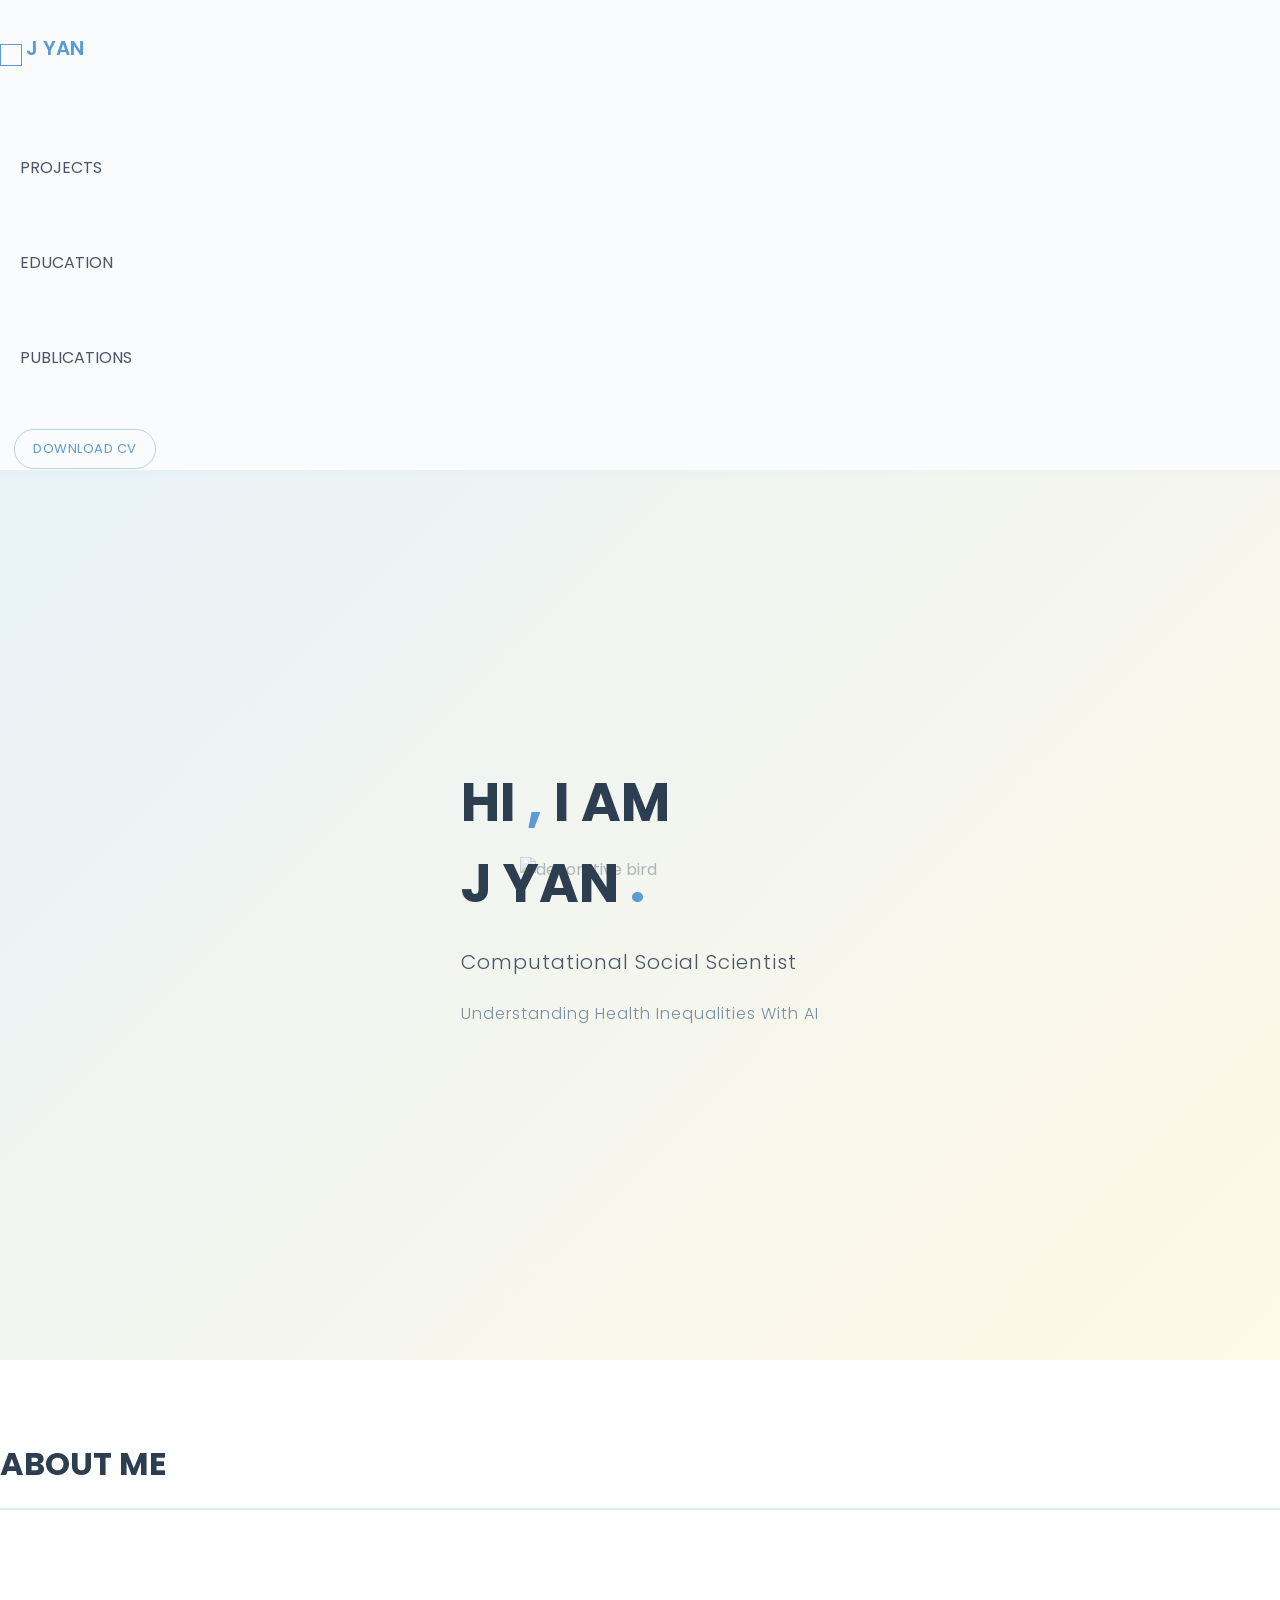
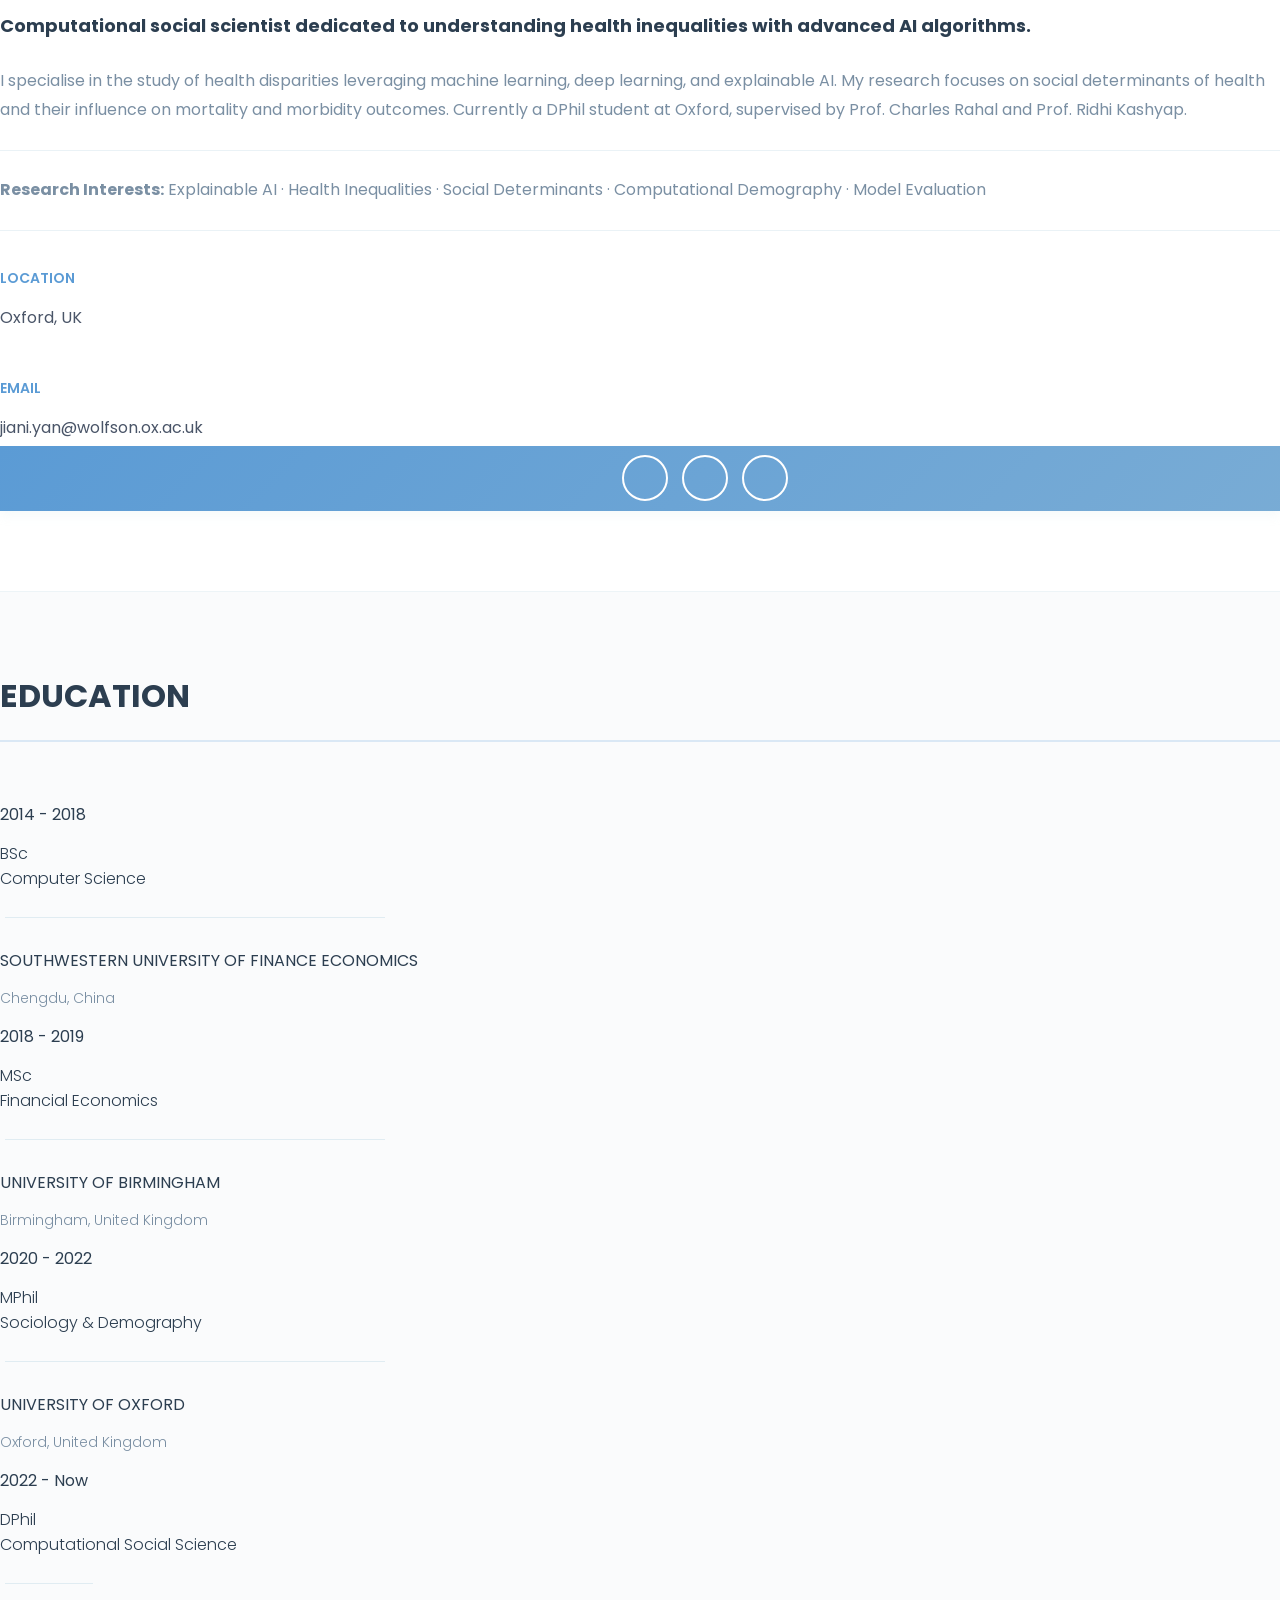
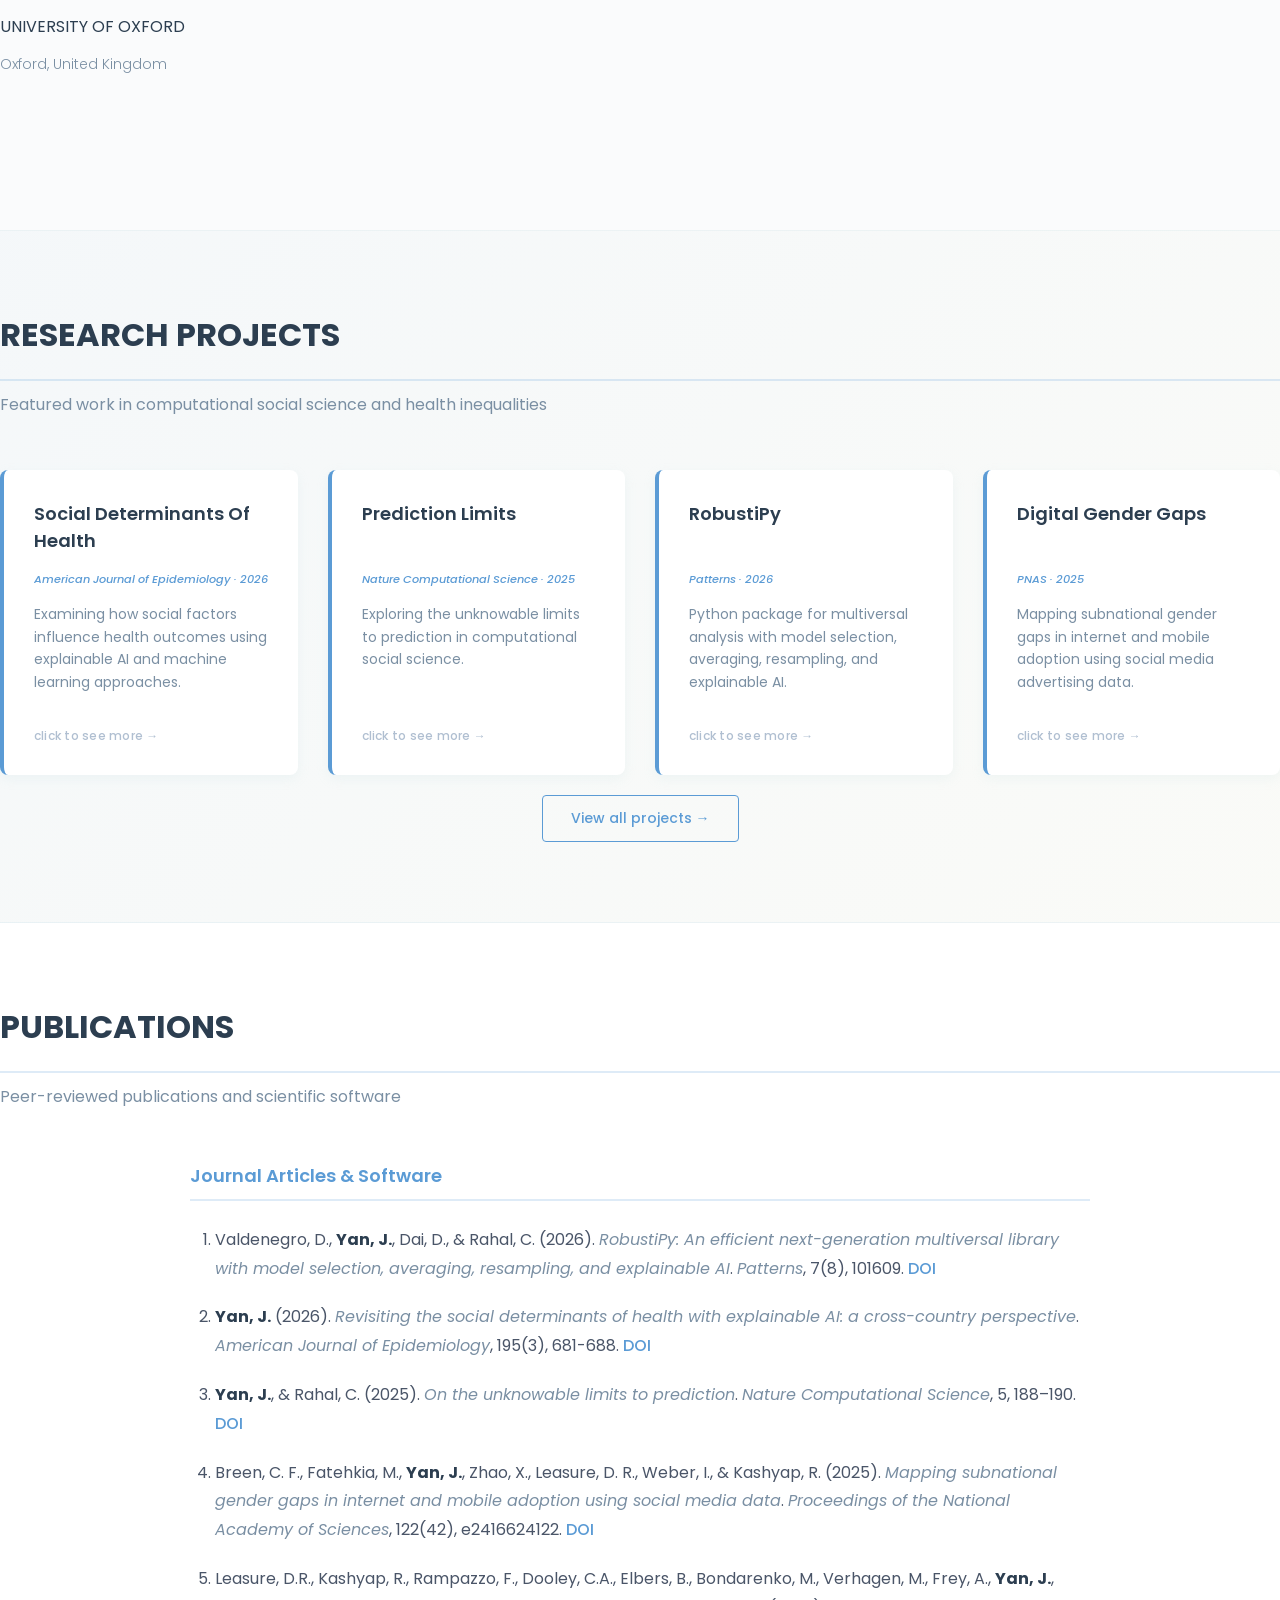
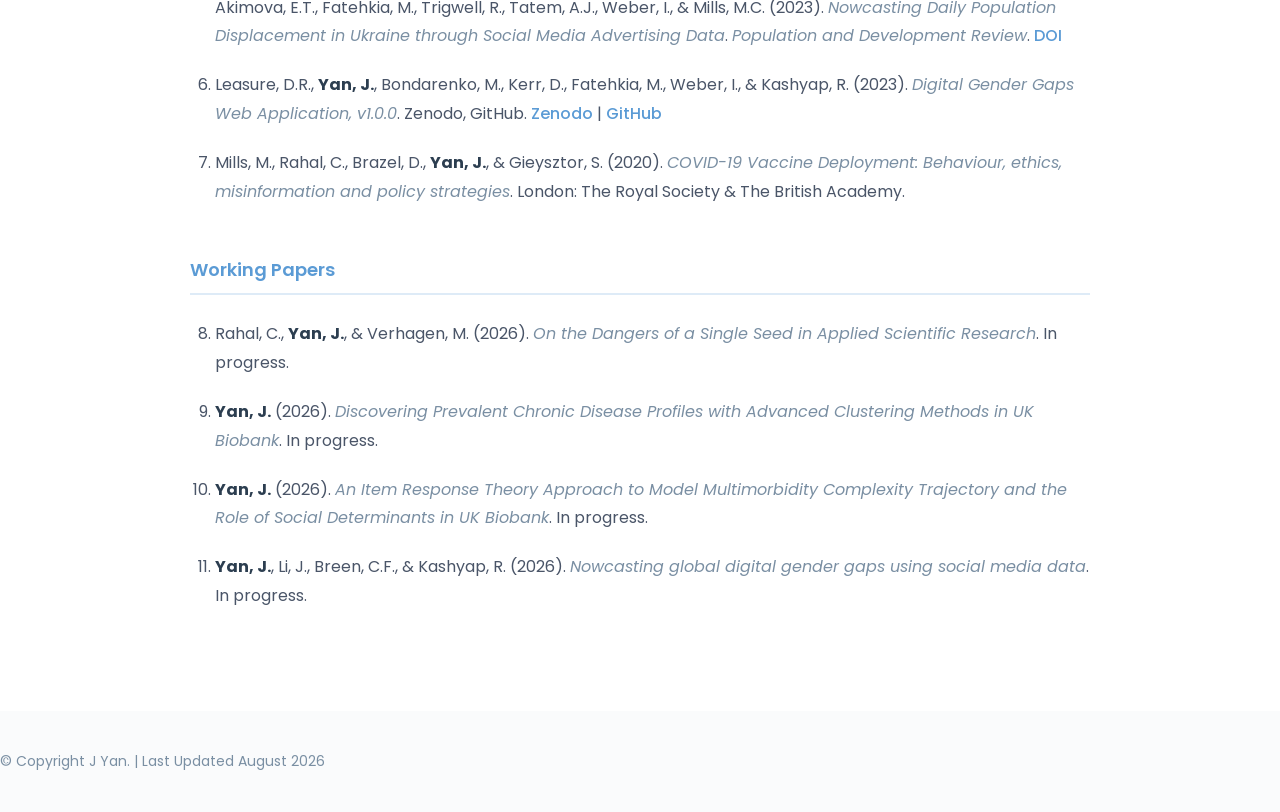
==== commit 098a548e: "Swap the idle cursor bird for the tail-wagging dog, retime the hero bird After three seconds of curs" ====
--- a/index.html
+++ b/index.html
@@ -37,7 +37,7 @@
 		<link rel="stylesheet" href="assets/css/bootsnav.css" >	
         
         <!--style.css-->
-        <link rel="stylesheet" href="assets/css/style.css?v=27">
+        <link rel="stylesheet" href="assets/css/style.css?v=30">
         
         <!--responsive.css-->
         <link rel="stylesheet" href="assets/css/responsive.css">
@@ -99,7 +99,7 @@
 		<section id="welcome-hero" class="welcome-hero">
 			<div class="decorative-element element-2">
 				<div class="bird-flap" aria-hidden="true"></div>
-				<img src="assets/images/backgrounds/bird_settled.png"    alt="decorative bird" class="deco-bird bird-settled">
+				<img src="assets/images/backgrounds/bird_settled.png" alt="decorative bird" class="deco-bird bird-settled">
 			</div>
 			<div class="container">
 				<div class="row">
@@ -536,9 +536,9 @@
         <!-- Project hover menu (desktop pointers only; figures load on hover) -->
         <script src="assets/js/project-hover.js?v=3" defer></script>
 
-        <!-- Idle birds: after 3s of cursor stillness, the logo flits in near the cursor
-             and the standing bird perches on whichever horizontal divider is most visible. -->
-        <img src="assets/logo/logo.png" alt="" id="idle-bird" class="idle-bird" aria-hidden="true">
+        <!-- Idle companions: after 3s of cursor stillness, the tail-wagging dog trots in near
+             the cursor and the standing bird perches on whichever horizontal divider is most visible. -->
+        <img src="assets/images/backgrounds/idle_dog_wag.webp" alt="" id="idle-bird" class="idle-bird" aria-hidden="true">
         <img src="assets/images/backgrounds/bird_transparent_640.webp" alt="" id="perched-bird" class="perched-bird" aria-hidden="true">
         <script>
         (function () {
--- a/assets/css/style.css
+++ b/assets/css/style.css
@@ -1775,8 +1775,8 @@
 @keyframes bird-fly {
     0%   { transform: translate(calc(-50% - 70vw), calc(-50% + 10px)); }
     50%  { transform: translate(calc(-50% - 30vw), calc(-50% - 30px)); }
-    /* By 3.5s the bird is near-centre and stops flapping; it taxis the last 0.5s. */
-    87%  { transform: translate(calc(-50% - 8vw),  calc(-50% - 4px));  }
+    /* By 3.75s the bird is near-centre and stops flapping; it taxis the last 0.25s. */
+    94%  { transform: translate(calc(-50% - 8vw),  calc(-50% - 4px));  }
     100% { transform: translate(-50%, -50%); }
 }
 
@@ -1823,9 +1823,9 @@
             mask-size: 1704px 240px;
     -webkit-mask-position: 0 0;
             mask-position: 0 0;
-    /* 5 x 0.7s = 3.5s of flapping — a brisker wingbeat than the original
-       1.2s cycle — then the settled frame takes over for the short approach. */
-    animation: bird-flap 0.7s steps(12) 5 forwards;
+    /* 6 x 0.625s = 3.75s of flapping — a brisker wingbeat than the original
+       1.2s cycle, and one more beat — so the still pose holds only the last 6%. */
+    animation: bird-flap 0.625s steps(12) 6 forwards;
 }
 
 /* Painted only where the mask actually works, so an unsupported browser gets
@@ -1841,12 +1841,21 @@
     }
 }
 
-/* Settled bird hands off from the flap sprite at 3.5s, then rides the taxi to
+/* Settled bird hands off from the flap sprite at 3.75s, then rides the taxi to
    center. The strip ends on the same wings-up pose it starts on, so the two
    images are close enough for the crossfade to hide the swap. */
 .bird-settled {
+    /* Placed so its beak lands exactly where the flap strip's final frame
+       leaves the bird's beak: the head must not jump when one fades into
+       the other. The size is what object-fit: contain already produced --
+       its ink area (5737px2) already matches that frame's (5719px2), so
+       only the offset changed. */
+    width: 200px;
+    height: 164px;
+    left: -20px;
+    top: 42px;
     opacity: 0;
-    animation: bird-settle 0.2s ease-out 3.4s forwards;
+    animation: bird-settle 0.15s ease-out 3.7s forwards;
 }
 
 @keyframes bird-settle {
@@ -1854,12 +1863,12 @@
 }
 
 /* Sprite retires as the settled frame arrives, so they never both show.
-   The fade finishes at 3.5s, exactly when the strip animation ends: its final
+   The fade finishes at 3.75s, exactly when the strip animation ends: its final
    keyframe sits one cell past the last frame, so holding it would show an
    empty cell. Gone before that can happen. */
 .bird-flap {
-    animation: bird-flap 0.7s steps(12) 5 forwards,
-               bird-flap-out 0.2s ease-out 3.3s forwards;
+    animation: bird-flap 0.625s steps(12) 6 forwards,
+               bird-flap-out 0.15s ease-out 3.6s forwards;
 }
 
 @keyframes bird-flap-out {
@@ -1880,7 +1889,8 @@
     .bird-settled { opacity: 1; }
 }
 
-/* Idle bird: floats next to the cursor after the mouse has been still for 3s */
+/* Idle companion: the tail-wagging dog (animated webp, 200x238 @ 15fps) appears next to the
+   cursor after the mouse has been still for 3s */
 .idle-bird {
     position: fixed;
     width: 100px;
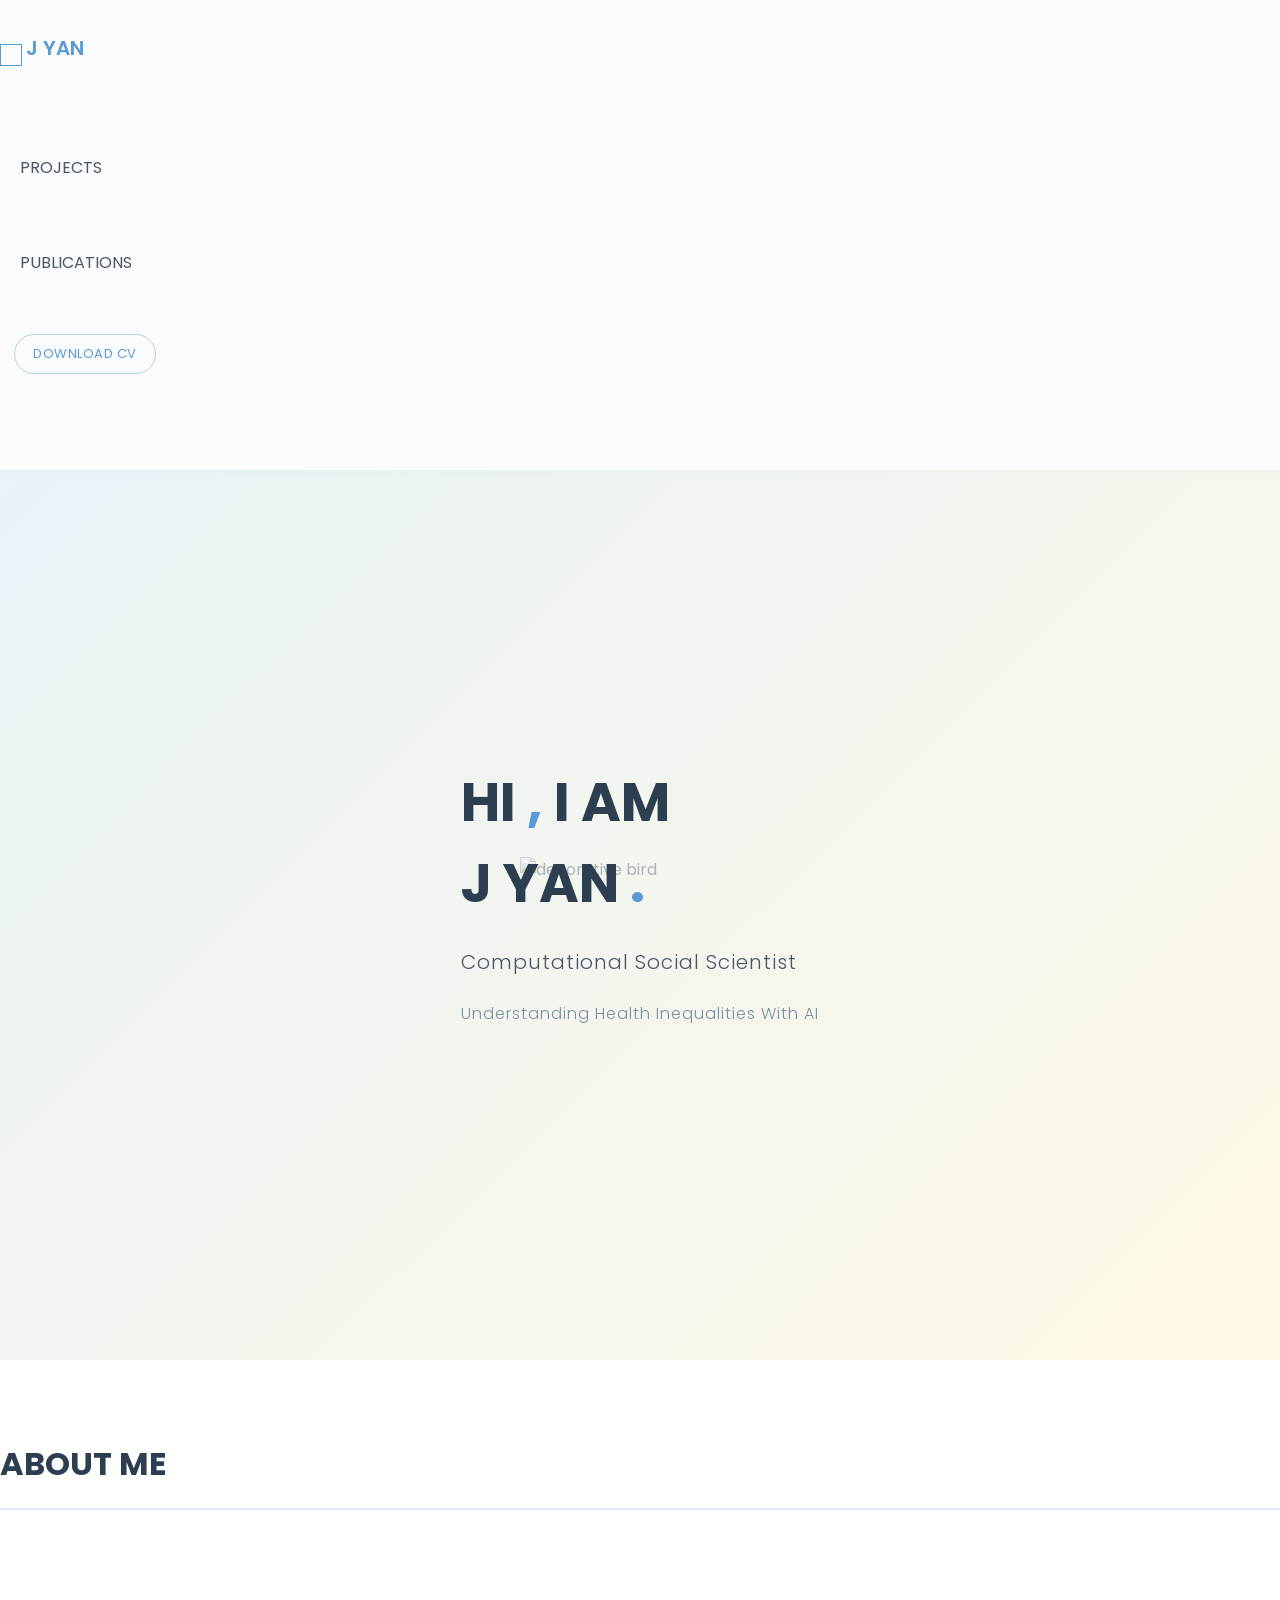
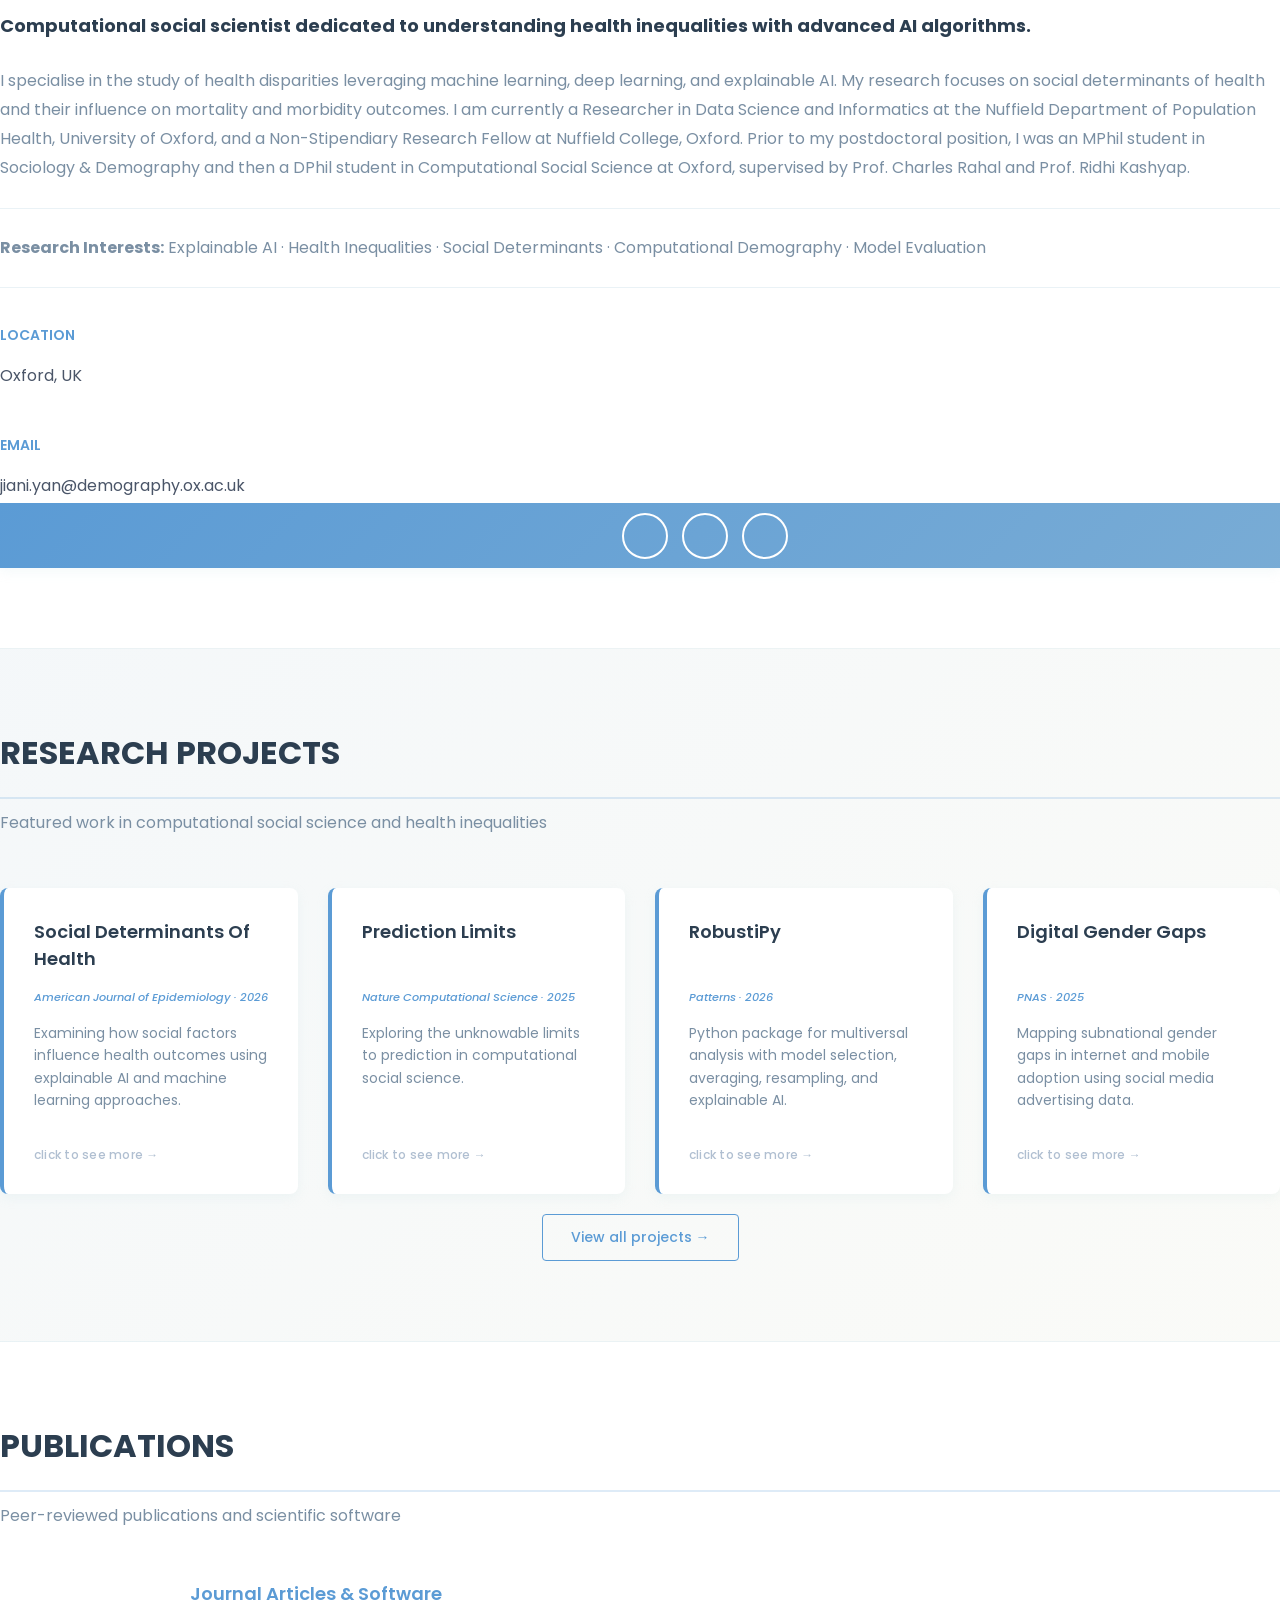
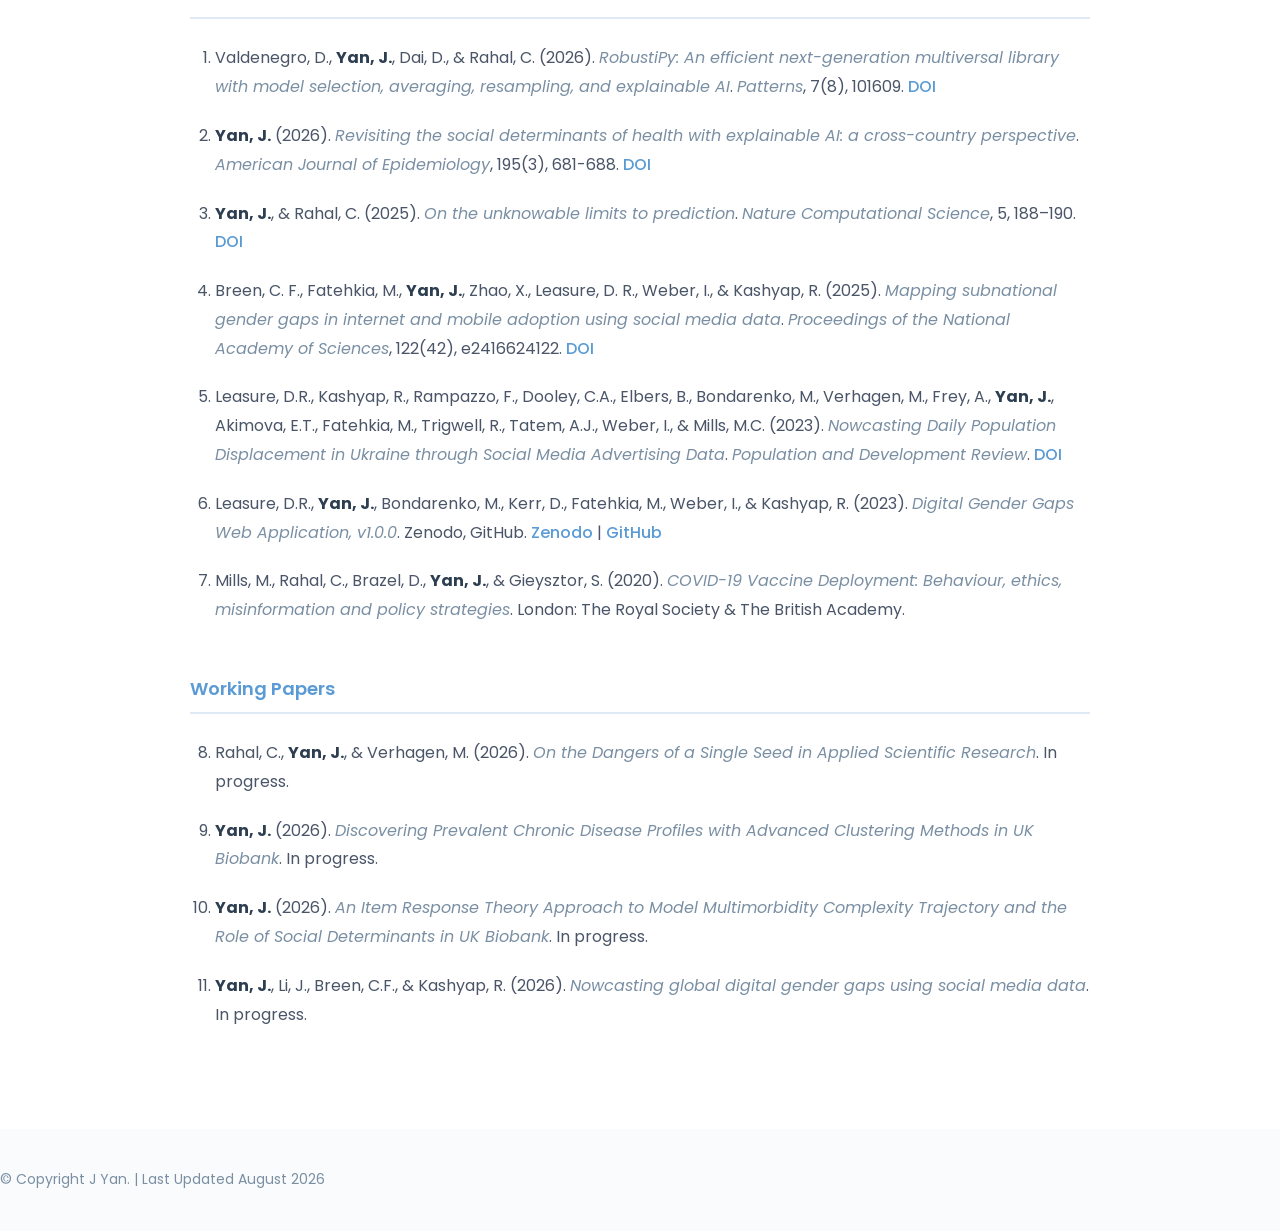
==== commit 3d2afad4: "Update index.html" ====
--- a/index.html
+++ b/index.html
@@ -37,7 +37,7 @@
 		<link rel="stylesheet" href="assets/css/bootsnav.css" >	
         
         <!--style.css-->
-        <link rel="stylesheet" href="assets/css/style.css?v=30">
+        <link rel="stylesheet" href="assets/css/style.css?v=31">
         
         <!--responsive.css-->
         <link rel="stylesheet" href="assets/css/responsive.css">
@@ -79,7 +79,6 @@
 			                <ul class="nav navbar-nav navbar-right" data-in="fadeInDown" data-out="fadeOutUp">
 			                <li class=" smooth-menu active"></li>
 			                    <li><a href="academic/index.html">projects</a></li>
-			                    <li class=" smooth-menu"><a href="#education">education</a></li>
 			                    <li class="smooth-menu"><a href="#publications">publications</a></li>
 			                    <li class="nav-cv"><a href="assets/download/Jiani_Yan_CV.pdf" download>download cv</a></li>
 
@@ -130,7 +129,7 @@
 									Computational social scientist dedicated to understanding health inequalities with advanced AI algorithms.
 								</h3>
 								<p>
-									I specialise in the study of health disparities leveraging machine learning, deep learning, and explainable AI. My research focuses on social determinants of health and their influence on mortality and morbidity outcomes. Currently a DPhil student at Oxford, supervised by Prof. Charles Rahal and Prof. Ridhi Kashyap.
+									I specialise in the study of health disparities leveraging machine learning, deep learning, and explainable AI. My research focuses on social determinants of health and their influence on mortality and morbidity outcomes. I am currently a Researcher in Data Science and Informatics at the Nuffield Department of Population Health, University of Oxford, and a Non-Stipendiary Research Fellow at Nuffield College, Oxford. Prior to my postdoctoral position, I was an MPhil student in Sociology &amp; Demography and then a DPhil student in Computational Social Science at Oxford, supervised by Prof. Charles Rahal and Prof. Ridhi Kashyap.
 								</p>
 								<p><strong>Research Interests:</strong> Explainable AI · Health Inequalities · Social Determinants · Computational Demography · Model Evaluation</p>
 								<div class="row">
@@ -143,7 +142,7 @@
 									<div class="col-sm-4">
 										<div class="single-about-add-info">
 											<h3>email </h3>
-											<p>jiani.yan@wolfson.ox.ac.uk</p>
+											<p>jiani.yan@demography.ox.ac.uk</p>
 										</div>
 									</div>
 
@@ -182,110 +181,6 @@
 		</section><!--/.about-->
 		<!--about end -->
 		
-		<!--education start -->
-		<section id="education" class="education">
-			<div class="section-heading text-center">
-				<h2>education</h2>
-			</div>
-			<div class="container">
-				<div class="education-horizontal-timeline">
-					<div class="row">
-						<div class="col-sm-3">
-							<div class="single-horizontal-timeline">
-								<div class="experience-time">
-									<h2>2014 - 2018</h2>
-									<h3>BSc <br> Computer Science</h3>
-								</div><!--/.experience-time-->
-								<div class="timeline-horizontal-border">
-									<i class="fa fa-circle" aria-hidden="true"></i>
-									<span class="single-timeline-horizontal"></span>
-								</div>
-								<div class="timeline">
-									<div class="timeline-content">
-										<h4 class="title">
-											Southwestern University of Finance Economics
-										</h4>
-										<h5>Chengdu, China</h5>
-
-									</div><!--/.timeline-content-->
-								</div><!--/.timeline-->
-							</div>
-						</div>
-						<div class="col-sm-3">
-							<div class="single-horizontal-timeline">
-								<div class="experience-time">
-									<h2>2018 - 2019</h2>
-									<h3>MSc <br>  Financial Economics</h3>
-								</div><!--/.experience-time-->
-								<div class="timeline-horizontal-border">
-									<i class="fa fa-circle" aria-hidden="true"></i>
-									<span class="single-timeline-horizontal"></span>
-								</div>
-								<div class="timeline">
-									<div class="timeline-content">
-										<h4 class="title">
-											University of Birmingham
-										</h4>
-										<h5>Birmingham, United Kingdom</h5>
-
-									</div><!--/.timeline-content-->
-								</div><!--/.timeline-->
-							</div>
-						</div>
-						<div class="col-sm-3">
-							<div class="single-horizontal-timeline">
-								<div class="experience-time">
-									<h2>2020 - 2022</h2>
-									<h3>MPhil <br> Sociology & Demography</h3>
-								</div><!--/.experience-time-->
-								<div class="timeline-horizontal-border">
-									<i class="fa fa-circle" aria-hidden="true"></i>
-									<span class="single-timeline-horizontal"></span>
-								</div>
-								<div class="timeline">
-									<div class="timeline-content">
-										<h4 class="title">
-											University of Oxford
-										</h4>
-										<h5>Oxford, United Kingdom</h5>
-										<!--p class="description">
-											Duis aute irure dolor in reprehenderit in vol patate velit esse cillum dolore eu fugiat nulla pari. Excepteur sint occana inna tecat cupidatat non proident. 
-										</p -->
-									</div><!--/.timeline-content-->
-								</div><!--/.timeline-->
-							</div>
-						</div>
-						<div class="col-sm-3">
-							<div class="single-horizontal-timeline">
-								<div class="experience-time">
-									<h2>2022 - Now</h2>
-									<h3>DPhil <br> Computational Social Science</h3>
-								</div><!--/.experience-time-->
-								<div class="timeline-horizontal-border">
-									<i class="fa fa-circle" aria-hidden="true"></i>
-									<span class="single-timeline-horizontal spacial-horizontal-line
-									"></span>
-								</div>
-								<div class="timeline">
-									<div class="timeline-content">
-										<h4 class="title">
-											university of oxford
-										</h4>
-										<h5>oxford, united kingdom</h5>
-										<!--class="description">
-											Duis aute irure dolor in reprehenderit in vol patate velit esse cillum dolore eu fugiat nulla pari. Excepteur sint occana inna tecat cupidatat non proident.
-										</p-->
-									</div><!--/.timeline-content-->
-								</div><!--/.timeline-->
-							</div>
-						</div>
-
-					</div>
-				</div>
-			</div>
-
-		</section><!--/.education-->
-		<!--education end -->
 
 		<!--projects start -->
 		<section id="projects" class="projects">
@@ -536,8 +431,10 @@
         <!-- Project hover menu (desktop pointers only; figures load on hover) -->
         <script src="assets/js/project-hover.js?v=3" defer></script>
 
-        <!-- Idle companions: after 3s of cursor stillness, the tail-wagging dog trots in near
-             the cursor and the standing bird perches on whichever horizontal divider is most visible. -->
+        <!-- Idle companions: after 3s of cursor stillness, the tail-wagging dog trots in at
+             the right edge and the standing bird perches on whichever horizontal divider is most
+             visible. Put the cursor on the dog and he switches to the being-stroked loop
+             until you leave. -->
         <img src="assets/images/backgrounds/idle_dog_wag.webp" alt="" id="idle-bird" class="idle-bird" aria-hidden="true">
         <img src="assets/images/backgrounds/bird_transparent_640.webp" alt="" id="perched-bird" class="perched-bird" aria-hidden="true">
         <script>
@@ -546,15 +443,21 @@
             var perched = document.getElementById('perched-bird');
             if (!bird) return;
             var IDLE_MS    = 3000;   // wait this long after the cursor stops
-            var MIN_DIST   = 80;     // bird sits at least this far from cursor
-            var MAX_DIST   = 180;    // ...and at most this far
-            var EDGE_PAD   = 70;     // keep the bird this far from viewport edges
-            var timer = null;
+            var REACH_MS   = 6000;   // once the dog is out, this long to get the cursor onto him
+            var LINGER_MS  = 5000;   // after a stroke ends, this long for the cursor to come back
+            var RIGHT_INSET = 70;    // dog's centre sits this far in from the right edge
+            var EDGE_PAD   = 70;     // keep him this far from the top and bottom
+            var WAG_SRC    = 'assets/images/backgrounds/idle_dog_wag.webp';
+            var STROKE_SRC = 'assets/images/backgrounds/idle_dog_stroke.webp';
+            var timer = null;        // the 3s cursor-stillness timer
+            var reachTimer = null, lingerTimer = null;
+            var strokeImg = null;    // preloaded stroke loop
+            var stroking = false;
             var lastX = 0, lastY = 0;
 
-            // Perches: section-heading underlines + the timeline lines in education.
+            // Perches: section-heading underlines.
             var perches = perched
-                ? document.querySelectorAll('.section-heading h2, .single-timeline-horizontal')
+                ? document.querySelectorAll('.section-heading h2')
                 : [];
 
             function pickPerch() {
@@ -584,8 +487,8 @@
                     lastPerch = target;
                 }
                 var r = target.getBoundingClientRect();
-                // Anchor to the divider line itself: section-heading underline sits at the
-                // element's bottom; the timeline span is a thin line so top == bottom.
+                // Anchor to the divider line itself: the section-heading underline sits at
+                // the element's bottom.
                 var pageBottom = r.bottom + window.pageYOffset;
                 var pageLeft   = r.left   + window.pageXOffset;
                 var birdH = perched.offsetHeight || 200;
@@ -599,37 +502,100 @@
             }
 
             function show() {
-                // Pick a random angle + distance so each appearance is in a fresh spot.
-                var angle = Math.random() * Math.PI * 2;
-                var dist  = MIN_DIST + Math.random() * (MAX_DIST - MIN_DIST);
-                var x = lastX + Math.cos(angle) * dist;
-                var y = lastY + Math.sin(angle) * dist;
-                // Keep the bird inside the viewport.
-                x = Math.max(EDGE_PAD, Math.min(window.innerWidth  - EDGE_PAD, x));
-                y = Math.max(EDGE_PAD, Math.min(window.innerHeight - EDGE_PAD, y));
+                // Already out: re-seat the bird, but let the dog stand where he is
+                // rather than teleporting him to the cursor every time it goes still.
+                if (bird.classList.contains('visible')) { placePerched(); return; }
+                // He always turns up along the right edge; only the height varies,
+                // so he never lands on top of the column of text.
+                var x = window.innerWidth - RIGHT_INSET;
+                var span = Math.max(0, window.innerHeight - EDGE_PAD * 2);
+                var y = EDGE_PAD + Math.random() * span;
                 bird.style.left = x + 'px';
                 bird.style.top  = y + 'px';
                 bird.classList.add('visible');
                 lastPerch = null; // reset so each new appearance picks a fresh spot
                 placePerched();
-            }
-            function hide() {
+                warmStroke();     // fetch the stroke loop while he is on his way out
+            }
+
+            // Hit-test against the dog's box by hand. Doing it this way instead of
+            // :hover lets him keep pointer-events: none, so he never swallows a
+            // click on whatever he happens to be standing over.
+            function cursorOnDog(x, y) {
+                if (!bird.classList.contains('visible')) return false;
+                var r = bird.getBoundingClientRect();
+                return x >= r.left && x <= r.right && y >= r.top && y <= r.bottom;
+            }
+
+            function clearWaits() {
+                if (reachTimer)  { clearTimeout(reachTimer);  reachTimer  = null; }
+                if (lingerTimer) { clearTimeout(lingerTimer); lingerTimer = null; }
+            }
+
+            function warmStroke() {
+                if (strokeImg) return;
+                strokeImg = new Image();
+                strokeImg.src = STROKE_SRC;
+            }
+
+            function startStroking() {
+                stroking = true;
+                warmStroke();
+                if (strokeImg.complete) {
+                    bird.src = STROKE_SRC;  // swapping the src restarts it, so he
+                                            // reacts from the top on every touch
+                } else {
+                    // Keep him wagging until the loop has actually arrived; swapping
+                    // to a half-loaded image blinks an empty box.
+                    strokeImg.addEventListener('load', function once() {
+                        strokeImg.removeEventListener('load', once);
+                        if (stroking) bird.src = STROKE_SRC;
+                    });
+                }
+            }
+
+            function stopStroking() {
+                stroking = false;
+                bird.src = WAG_SRC;
+                lingerTimer = setTimeout(hideDog, LINGER_MS);
+            }
+
+            function hideDog() {
+                clearWaits();
+                stroking = false;
                 bird.classList.remove('visible');
-                if (perched) perched.classList.remove('visible');
+                bird.src = WAG_SRC;
             }
 
             function onMove(e) {
                 lastX = e.clientX;
                 lastY = e.clientY;
-                hide();
+                // The perched bird still ducks away the moment the cursor moves.
+                if (perched) perched.classList.remove('visible');
                 if (timer) clearTimeout(timer);
                 timer = setTimeout(show, IDLE_MS);
+
+                if (!bird.classList.contains('visible')) return;
+
+                if (cursorOnDog(lastX, lastY)) {
+                    clearWaits();
+                    if (!stroking) startStroking();
+                } else if (stroking) {
+                    // Hand taken away: he waits LINGER_MS in case it comes back.
+                    stopStroking();
+                } else if (!reachTimer && !lingerTimer) {
+                    // First move since he appeared. He holds his ground for REACH_MS
+                    // so the cursor has time to reach him, then gives up. Later moves
+                    // inside the window do not extend it, or he would never leave.
+                    reachTimer = setTimeout(hideDog, REACH_MS);
+                }
             }
 
             document.addEventListener('mousemove', onMove);
             document.addEventListener('mouseleave', function () {
                 if (timer) clearTimeout(timer);
-                hide();
+                hideDog();
+                if (perched) perched.classList.remove('visible');
             });
             // If the user scrolls while idle, re-pick the perch so the bird hops with them.
             window.addEventListener('scroll', function () {
@@ -637,6 +603,8 @@
             }, { passive: true });
         })();
         </script>
+        <script data-goatcounter="https://jiani.goatcounter.com/count"
+                async src="//gc.zgo.at/count.js"></script>
 
     </body>
 	
--- a/assets/css/style.css
+++ b/assets/css/style.css
@@ -1769,14 +1769,18 @@
     opacity: 0.4;
     z-index: 1;
     transform: translate(-50%, -50%);
-    animation: bird-fly 4s linear forwards;
+    /* The flight has to be over before the swap, not after it: the flapping bird
+       lands on the settled bird's exact spot, and only then do the two cross-fade.
+       Ending the travel at 4s while the fade ran at 3.6s left the static image to
+       slide the last 8vw on its own, so the bird never actually flew home. */
+    animation: bird-fly 3.4s linear forwards;
 }
 
 @keyframes bird-fly {
     0%   { transform: translate(calc(-50% - 70vw), calc(-50% + 10px)); }
     50%  { transform: translate(calc(-50% - 30vw), calc(-50% - 30px)); }
-    /* By 3.75s the bird is near-centre and stops flapping; it taxis the last 0.25s. */
-    94%  { transform: translate(calc(-50% - 8vw),  calc(-50% - 4px));  }
+    /* Distances shrink as the time slices do, so he settles rather than swoops. */
+    85%  { transform: translate(calc(-50% - 6vw),  calc(-50% - 3px));  }
     100% { transform: translate(-50%, -50%); }
 }
 
@@ -1823,9 +1827,10 @@
             mask-size: 1704px 240px;
     -webkit-mask-position: 0 0;
             mask-position: 0 0;
-    /* 6 x 0.625s = 3.75s of flapping — a brisker wingbeat than the original
-       1.2s cycle, and one more beat — so the still pose holds only the last 6%. */
-    animation: bird-flap 0.625s steps(12) 6 forwards;
+    /* 6 x 0.6s = 3.6s of flapping — a brisker wingbeat than the original 1.2s
+       cycle. He touches down at 3.4s and keeps flapping through the 0.2s
+       cross-fade, which reads as a landing flutter. */
+    animation: bird-flap 0.6s steps(12) 6 forwards;
 }
 
 /* Painted only where the mask actually works, so an unsupported browser gets
@@ -1841,34 +1846,36 @@
     }
 }
 
-/* Settled bird hands off from the flap sprite at 3.75s, then rides the taxi to
-   center. The strip ends on the same wings-up pose it starts on, so the two
-   images are close enough for the crossfade to hide the swap. */
+/* Settled bird takes over once the flight has finished, both birds standing on
+   the same spot. The poses differ -- the strip rests wings-up, this one glides --
+   so the fade is anchored on the head: the beak of every late strip frame sits
+   within about a pixel of this one's, which is what stops the swap reading as a
+   jump. */
 .bird-settled {
-    /* Placed so its beak lands exactly where the flap strip's final frame
-       leaves the bird's beak: the head must not jump when one fades into
+    /* Placed so its beak lands exactly where the flap strip's final frames
+       leave the bird's beak: the head must not move when one fades into
        the other. The size is what object-fit: contain already produced --
-       its ink area (5737px2) already matches that frame's (5719px2), so
+       its ink area (5738px2) already matches that frame's (5715px2), so
        only the offset changed. */
     width: 200px;
     height: 164px;
     left: -20px;
     top: 42px;
     opacity: 0;
-    animation: bird-settle 0.15s ease-out 3.7s forwards;
+    animation: bird-settle 0.2s ease-out 3.4s forwards;
 }
 
 @keyframes bird-settle {
     to { opacity: 1; }
 }
 
-/* Sprite retires as the settled frame arrives, so they never both show.
-   The fade finishes at 3.75s, exactly when the strip animation ends: its final
-   keyframe sits one cell past the last frame, so holding it would show an
-   empty cell. Gone before that can happen. */
+/* Sprite bows out over the same 0.2s the settled frame fades in, starting the
+   moment the flight ends at 3.4s. The fade finishes at 3.6s, exactly when the
+   strip animation ends: its final keyframe sits one cell past the last frame,
+   so holding it would show an empty cell. Gone before that can happen. */
 .bird-flap {
-    animation: bird-flap 0.625s steps(12) 6 forwards,
-               bird-flap-out 0.15s ease-out 3.6s forwards;
+    animation: bird-flap 0.6s steps(12) 6 forwards,
+               bird-flap-out 0.2s ease-out 3.4s forwards;
 }
 
 @keyframes bird-flap-out {
@@ -1889,8 +1896,10 @@
     .bird-settled { opacity: 1; }
 }
 
-/* Idle companion: the tail-wagging dog (animated webp, 200x238 @ 15fps) appears next to the
-   cursor after the mouse has been still for 3s */
+/* Idle companion: the dog (animated webp, 200x238) appears next to the cursor after the
+   mouse has been still for 3s. The element holds two loops, swapped by src in index.html:
+   idle_dog_wag while he waits, idle_dog_stroke while the cursor rests on him. Both share
+   this canvas, so the swap never moves or resizes him. */
 .idle-bird {
     position: fixed;
     width: 100px;
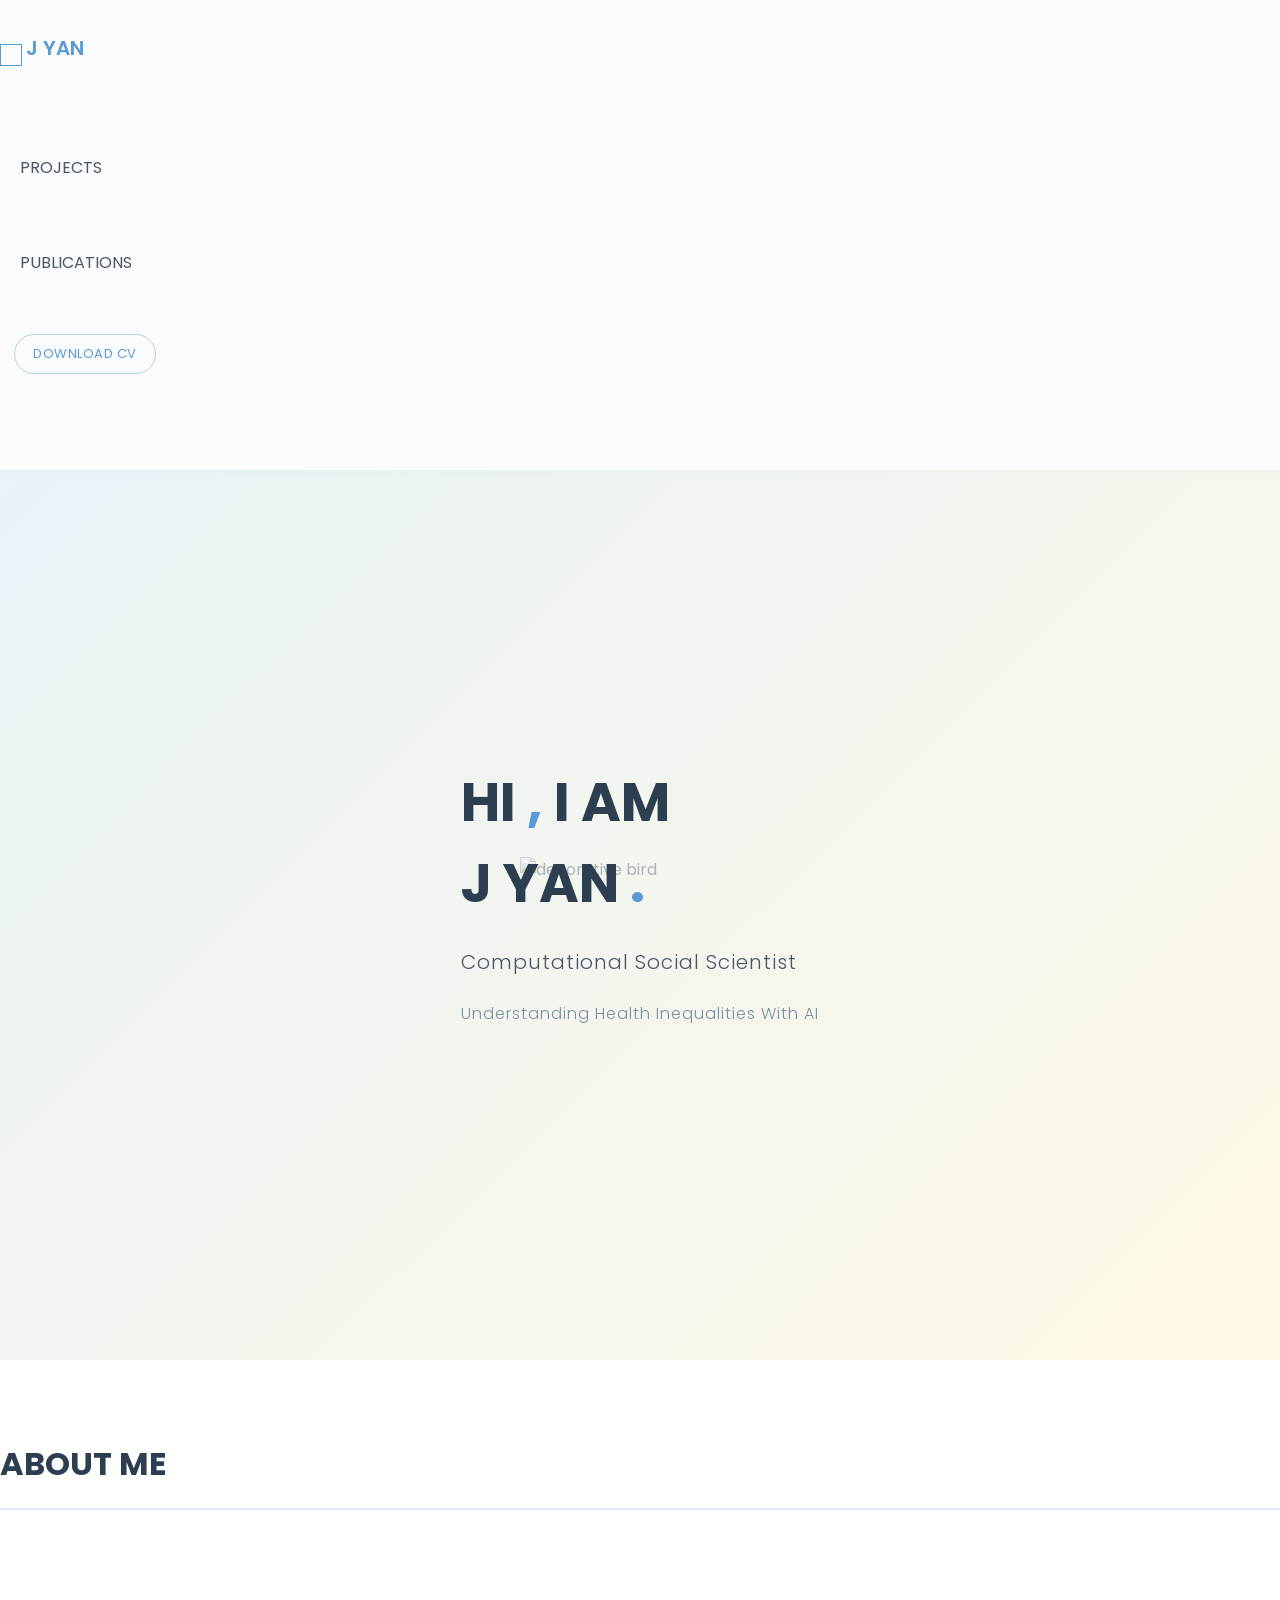
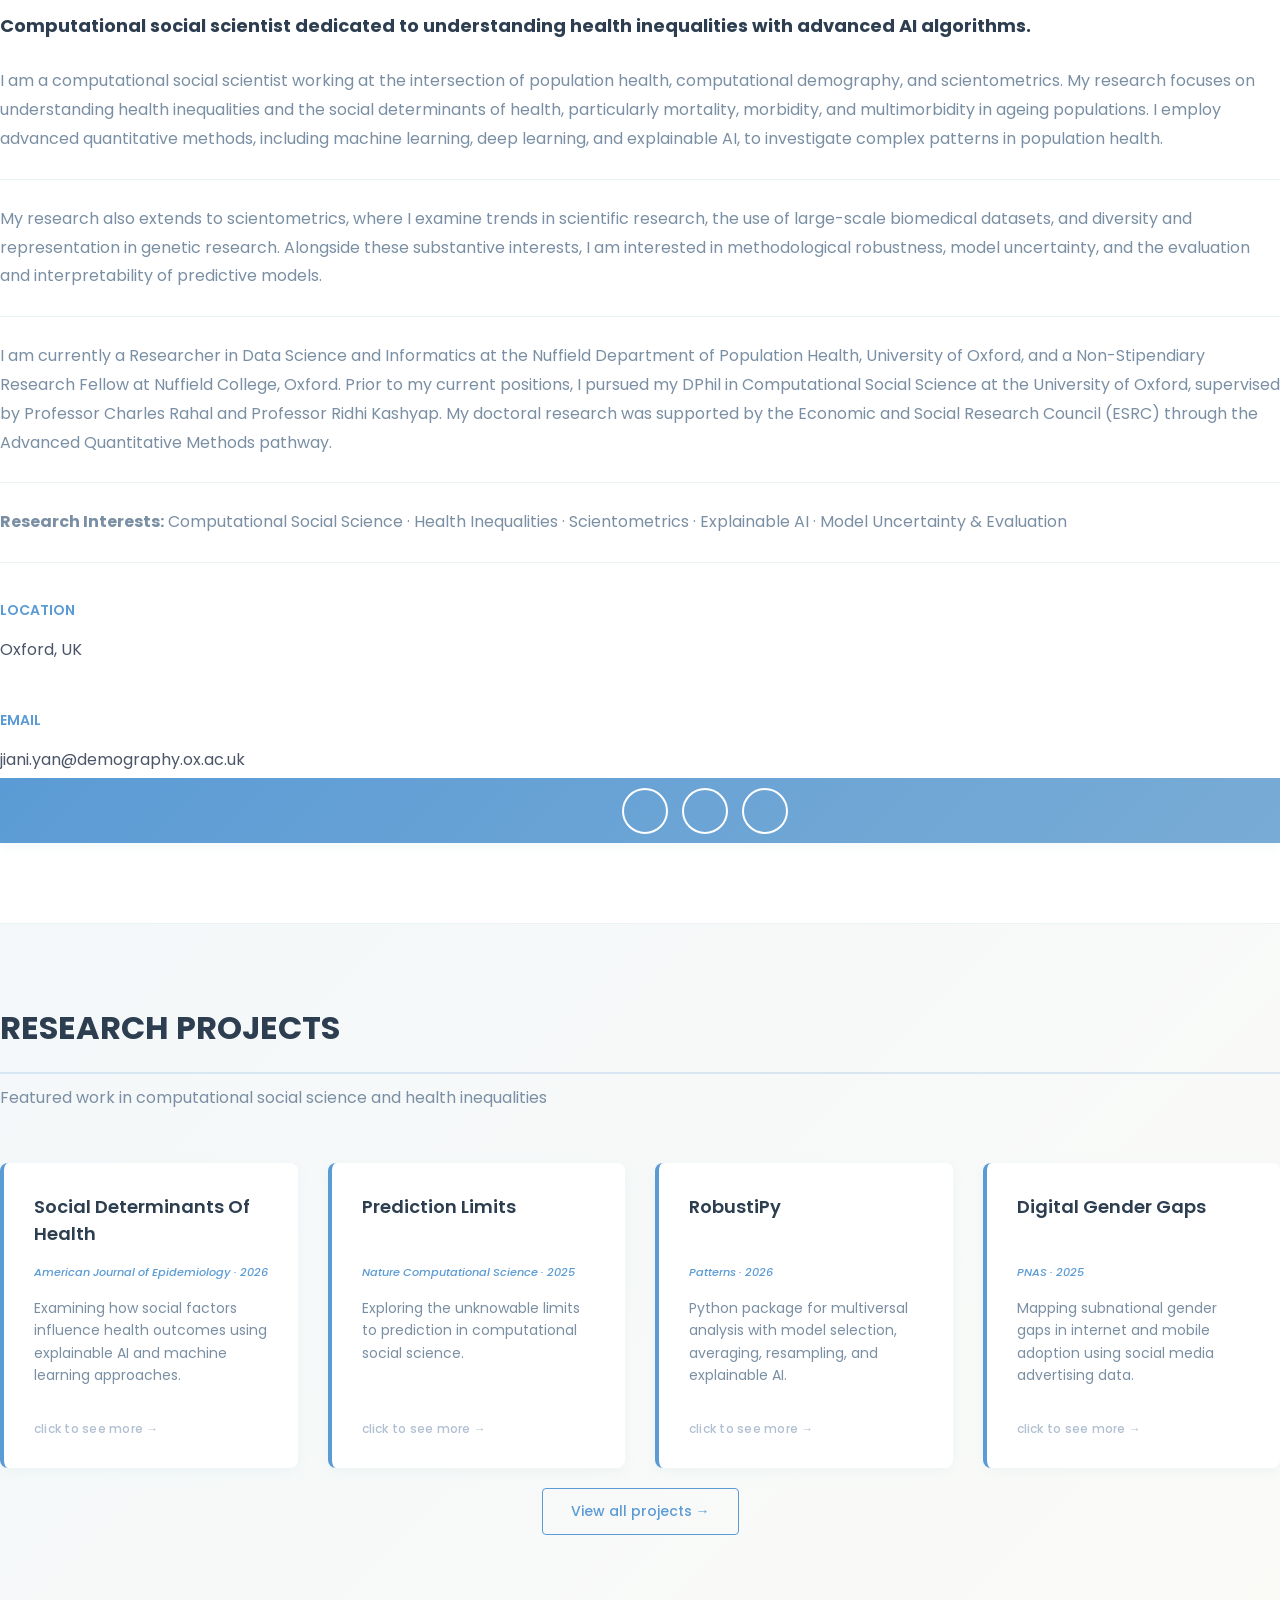
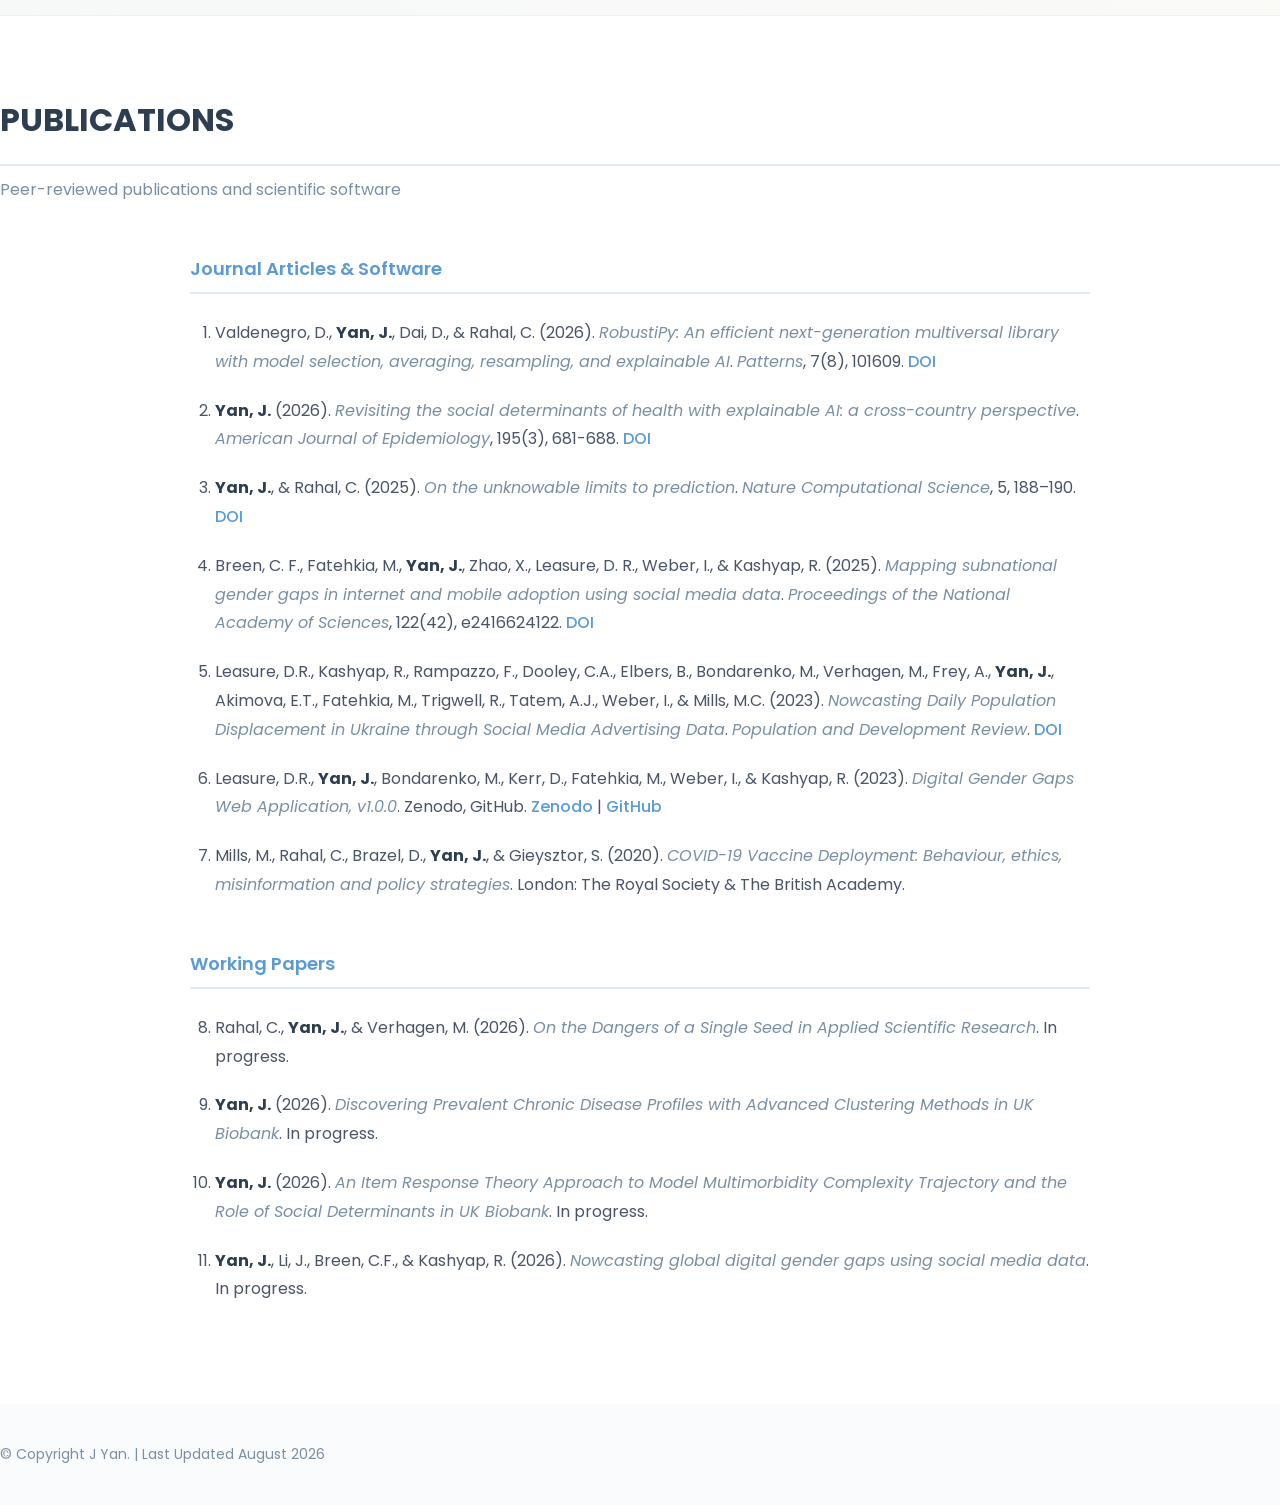
==== commit 4294a832: "update bio" ====
--- a/index.html
+++ b/index.html
@@ -129,9 +129,15 @@
 									Computational social scientist dedicated to understanding health inequalities with advanced AI algorithms.
 								</h3>
 								<p>
-									I specialise in the study of health disparities leveraging machine learning, deep learning, and explainable AI. My research focuses on social determinants of health and their influence on mortality and morbidity outcomes. I am currently a Researcher in Data Science and Informatics at the Nuffield Department of Population Health, University of Oxford, and a Non-Stipendiary Research Fellow at Nuffield College, Oxford. Prior to my postdoctoral position, I was an MPhil student in Sociology &amp; Demography and then a DPhil student in Computational Social Science at Oxford, supervised by Prof. Charles Rahal and Prof. Ridhi Kashyap.
+									I am a computational social scientist working at the intersection of population health, computational demography, and scientometrics. My research focuses on understanding health inequalities and the social determinants of health, particularly mortality, morbidity, and multimorbidity in ageing populations. I employ advanced quantitative methods, including machine learning, deep learning, and explainable AI, to investigate complex patterns in population health.
 								</p>
-								<p><strong>Research Interests:</strong> Explainable AI · Health Inequalities · Social Determinants · Computational Demography · Model Evaluation</p>
+								<p>
+									My research also extends to scientometrics, where I examine trends in scientific research, the use of large-scale biomedical datasets, and diversity and representation in genetic research. Alongside these substantive interests, I am interested in methodological robustness, model uncertainty, and the evaluation and interpretability of predictive models.
+								</p>
+								<p>
+									I am currently a Researcher in Data Science and Informatics at the Nuffield Department of Population Health, University of Oxford, and a Non-Stipendiary Research Fellow at Nuffield College, Oxford. Prior to my current positions, I pursued my DPhil in Computational Social Science at the University of Oxford, supervised by Professor Charles Rahal and Professor Ridhi Kashyap. My doctoral research was supported by the Economic and Social Research Council (ESRC) through the Advanced Quantitative Methods pathway.
+								</p>
+								<p><strong>Research Interests:</strong> Computational Social Science · Health Inequalities · Scientometrics · Explainable AI · Model Uncertainty &amp; Evaluation</p>
 								<div class="row">
 									<div class="col-sm-5">
 										<div class="single-about-add-info">
